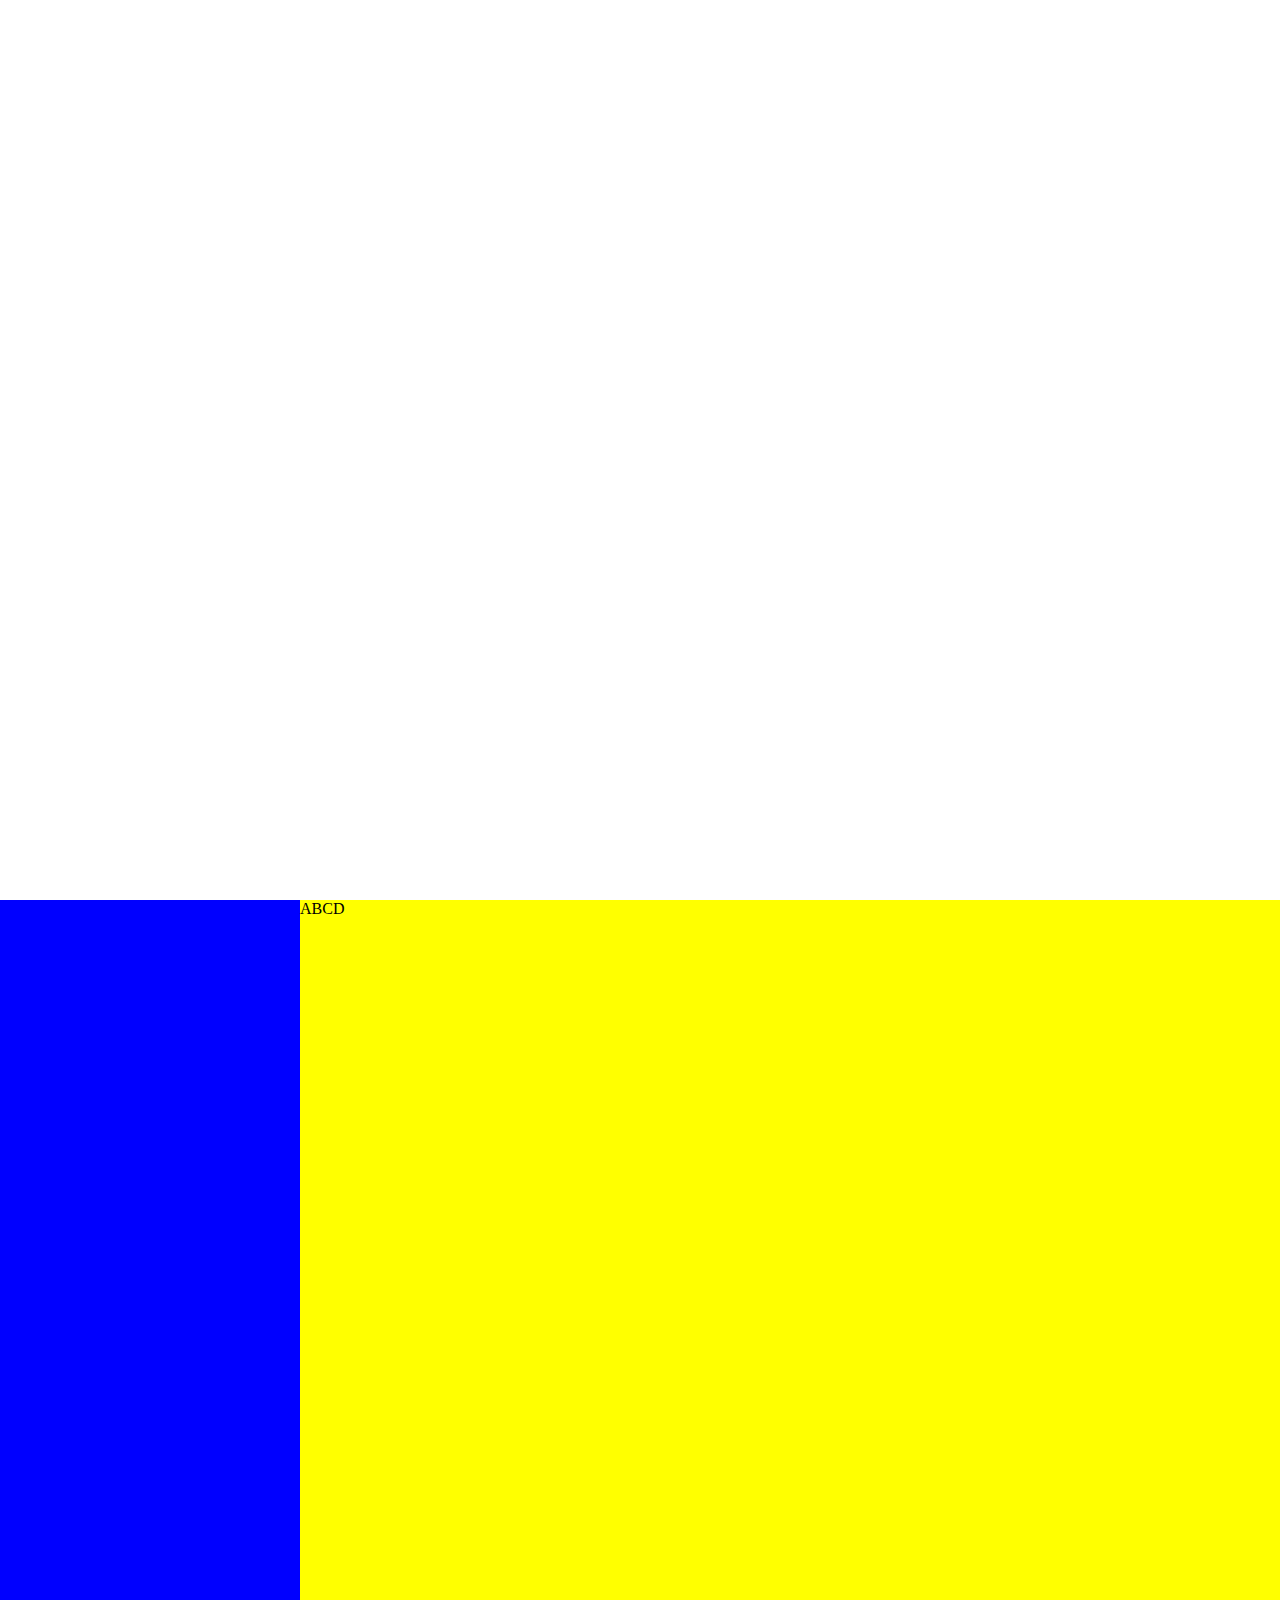
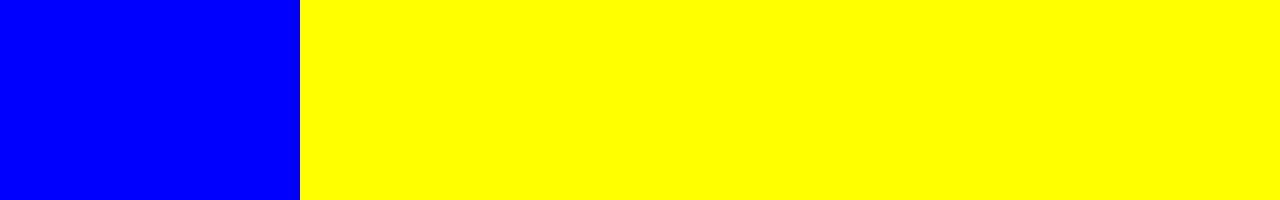
==== PowerPoint/powerpoint.html @ e4f3039e "add ppt" ====
<!DOCTYPE html>
<html lang="en">
     <head>
          <meta http-equiv="Content-type" content="text/html; charset=utf-8">
          <title>Power Point Presentation</title>
          <link rel="stylesheet" href="./powerpoint.css" type="text/css" media="screen" charset="utf-8">
     </head>
     <body>
     		<div id="title_page" class="page before"></div>
     		<div id="content_page" class="page"></div>
     		<div id="main_page" class="page after">
     			<div id="sidebar"></div>
     			<div id="subsidebar"></div>
     			<div id="content_wrapper">
     				ABCD
     			</div>
     		</div>
     		<div id="thank_page" class="page hidden"></div>
          <script src="./powerpoint.js" charset="utf-8"></script>
     </body>
</html>
---- PowerPoint/powerpoint.css ----
html{
	height: 100%;
	width: 100%;
	margin: 0;
}
body{
	height: 100%;
	width: 100%;
	margin: 0;
	overflow: hidden;
}
.page{
	height: 100%;
	width: 100%;
	position: absolute;
	top: 0;
	left: 0;
	-webkit-transition: top 1s ease-in-out;
}
.before{
	display: block;
	top:-100%;
}
.after{
	display: block;
	top:100%;
}
.hidden{
	display: none;
}
#title_page{
	background-color: orange;
}
#content_page{
	background-color: white;
}
#main_page{
	display: flex;
}
#main_page div{
	height: 100%;
	-webkit-transition: width 0.3s ease-out;
}
#sidebar{
	background-color: blue;
	width: 300px;
}
#subsidebar{
	background-color: green;
	width: 0px;
}
#content_wrapper{
	background-color: yellow;
	flex:1;
}
#subsidebar.active{
	width: 300px;
};
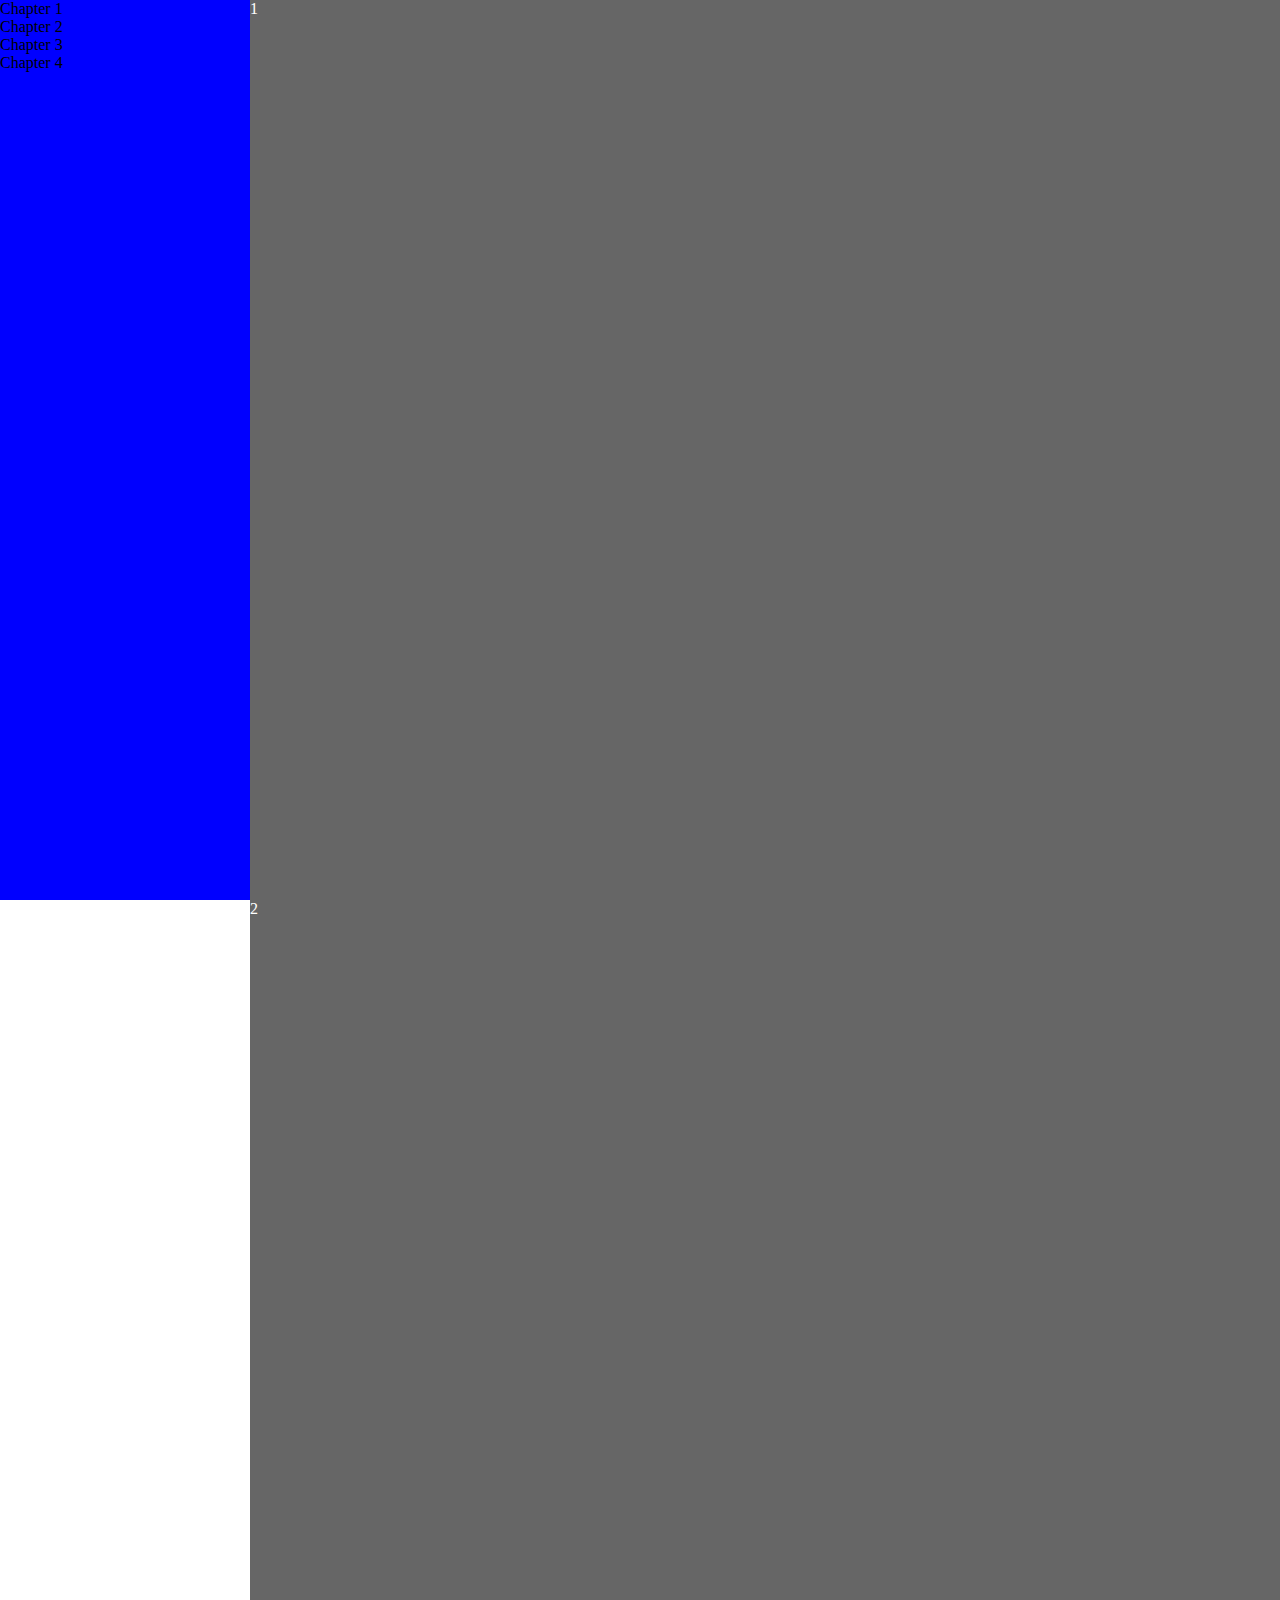
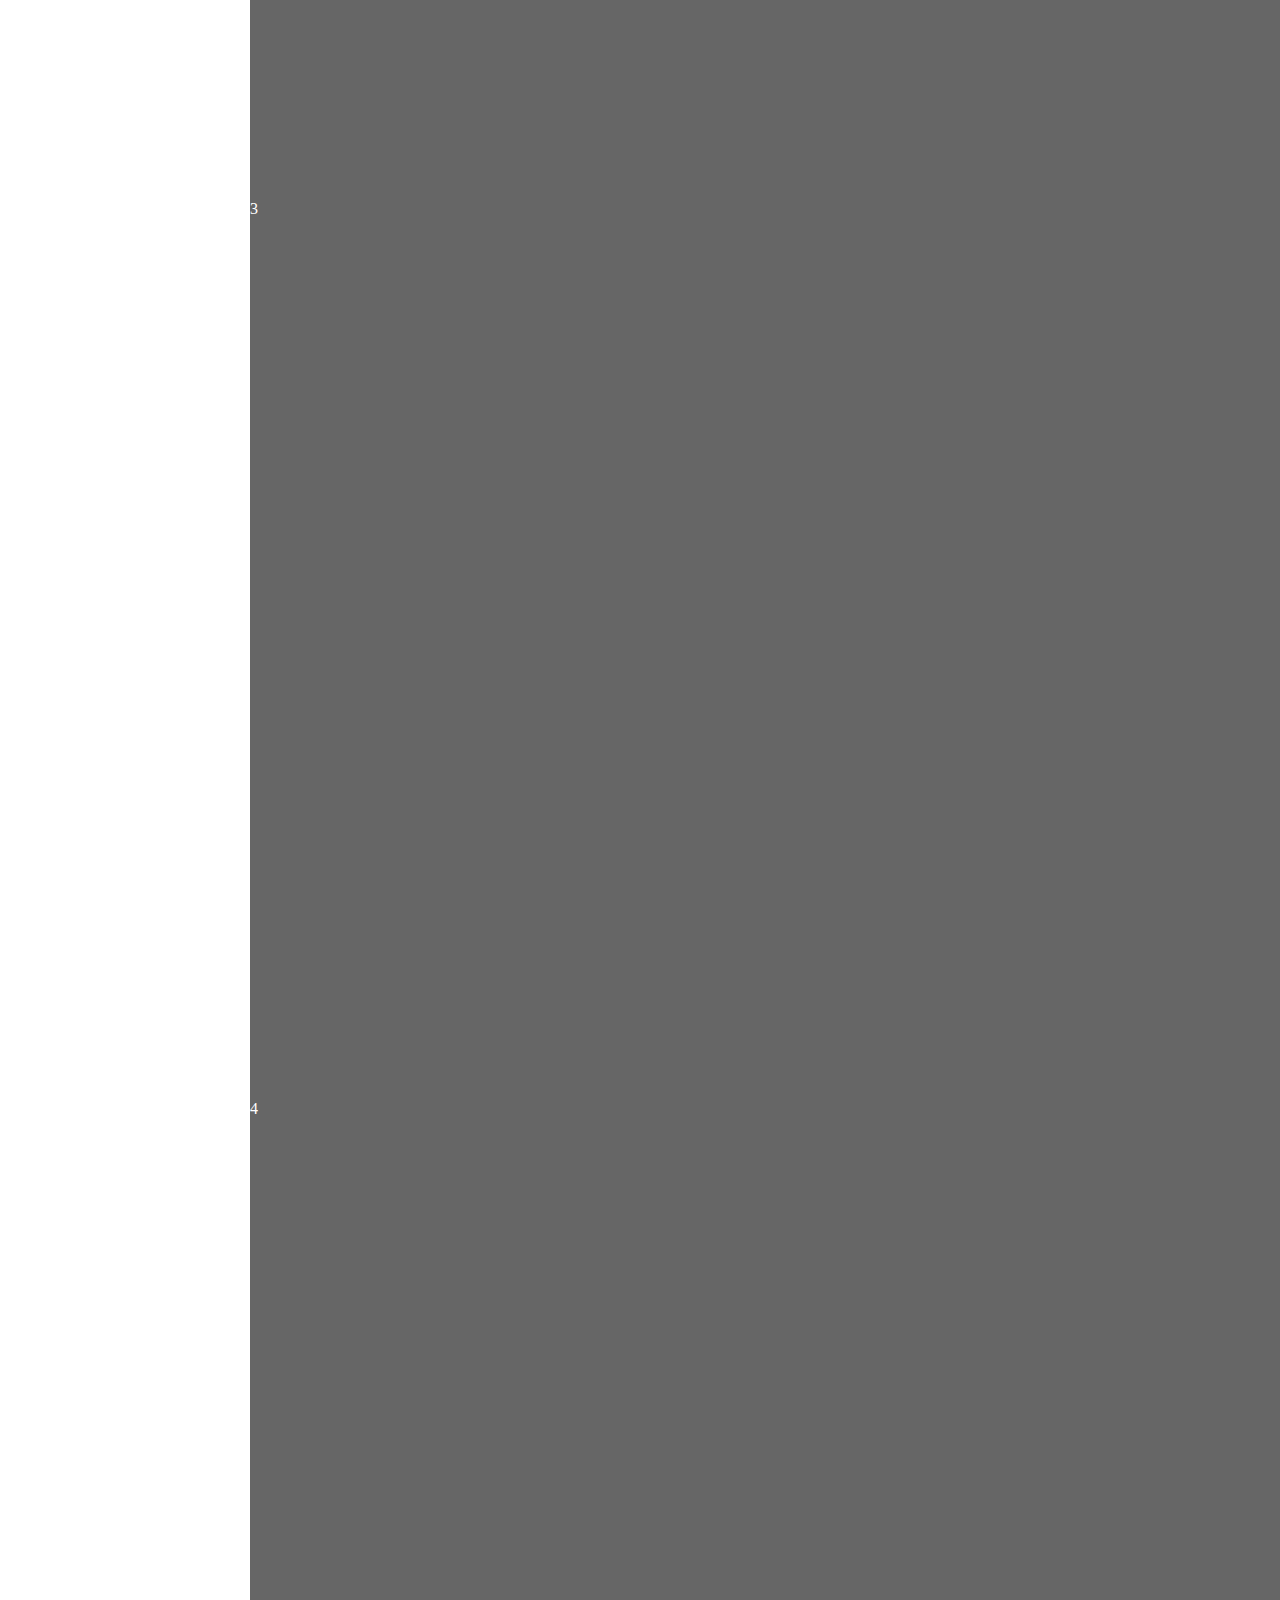
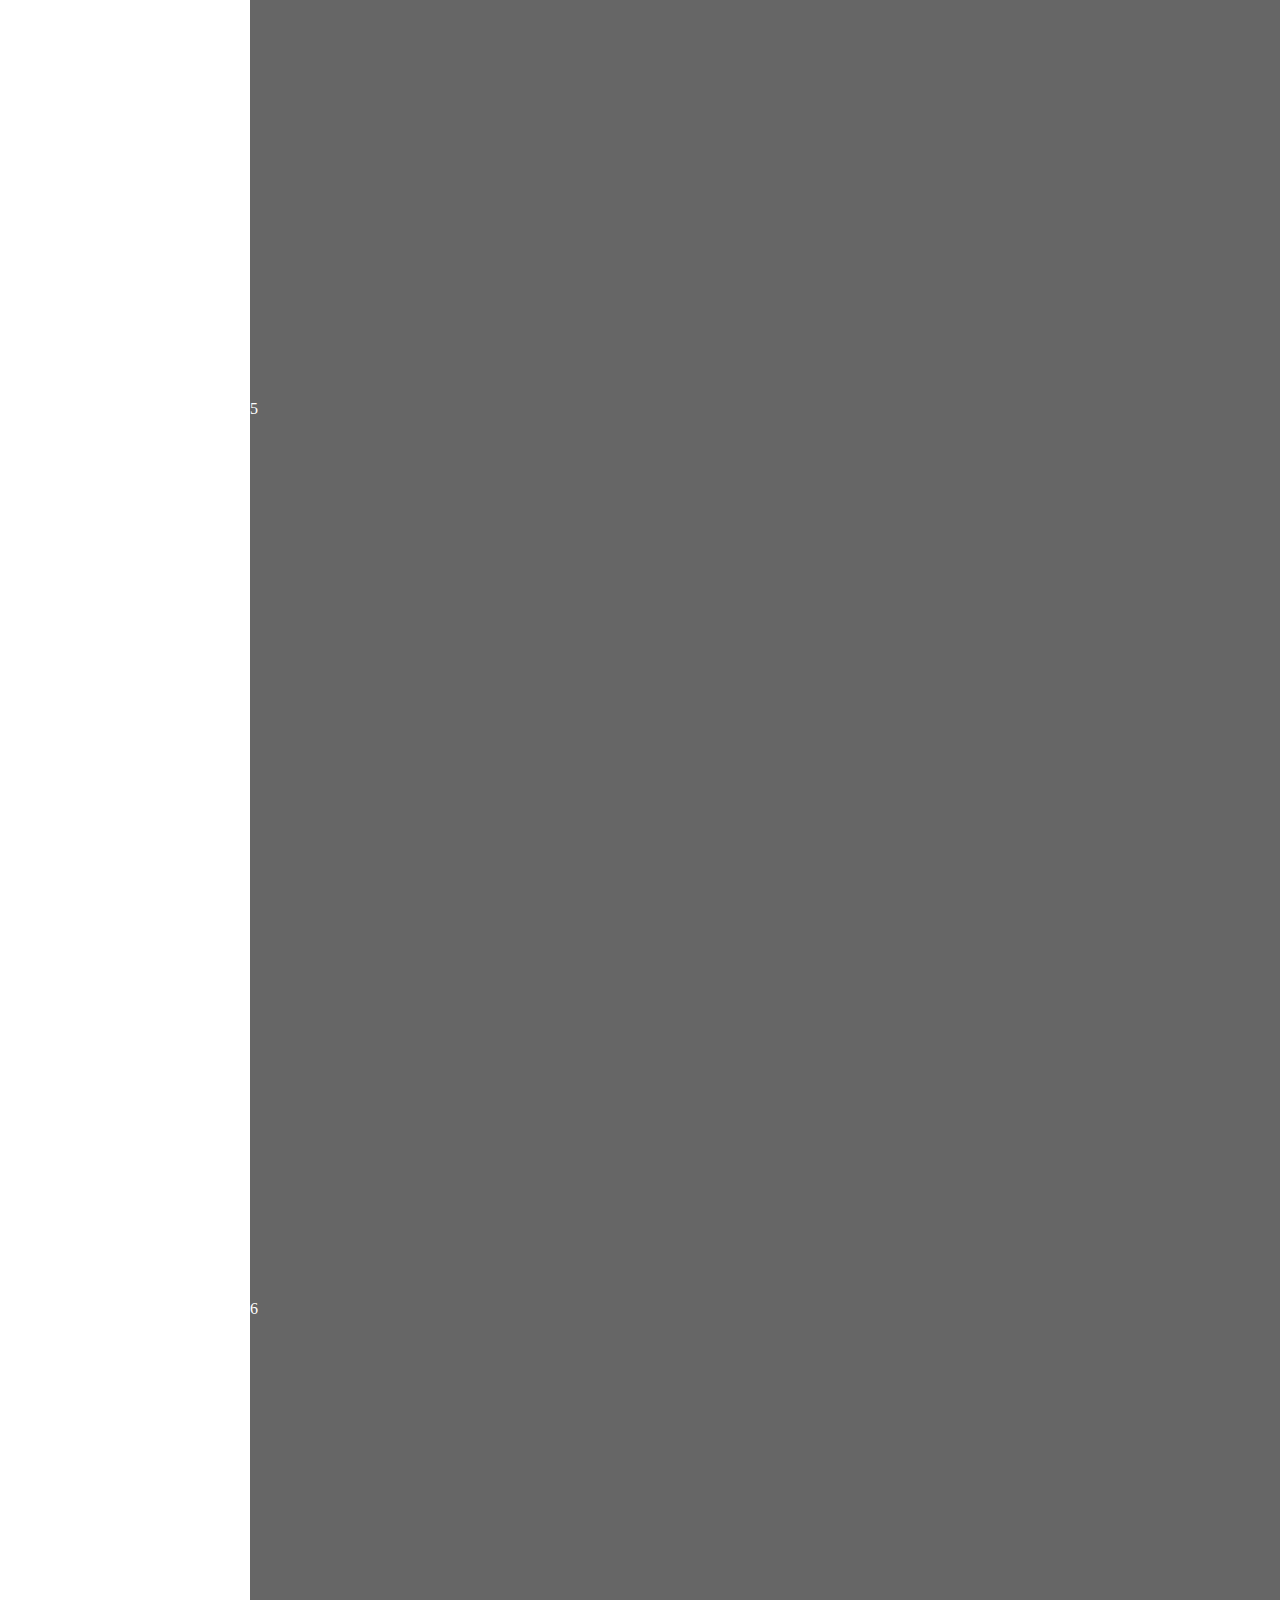
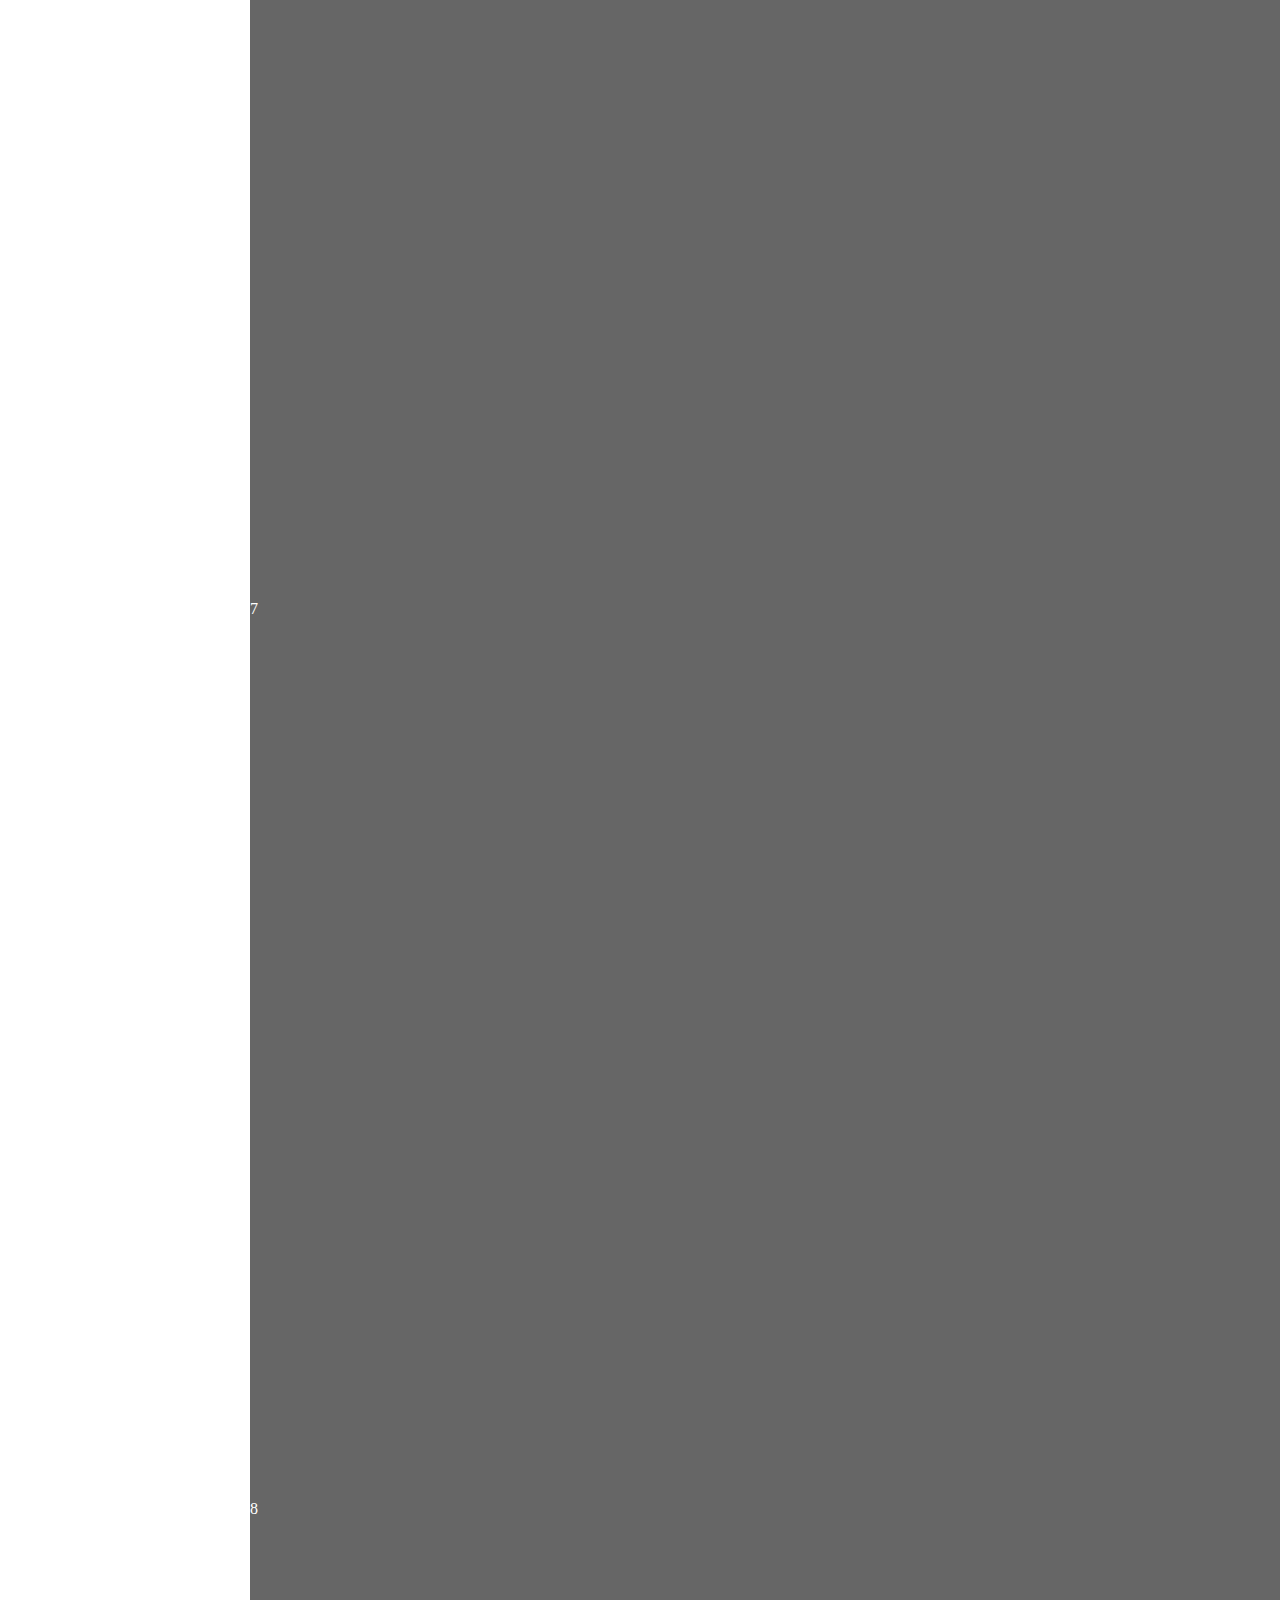
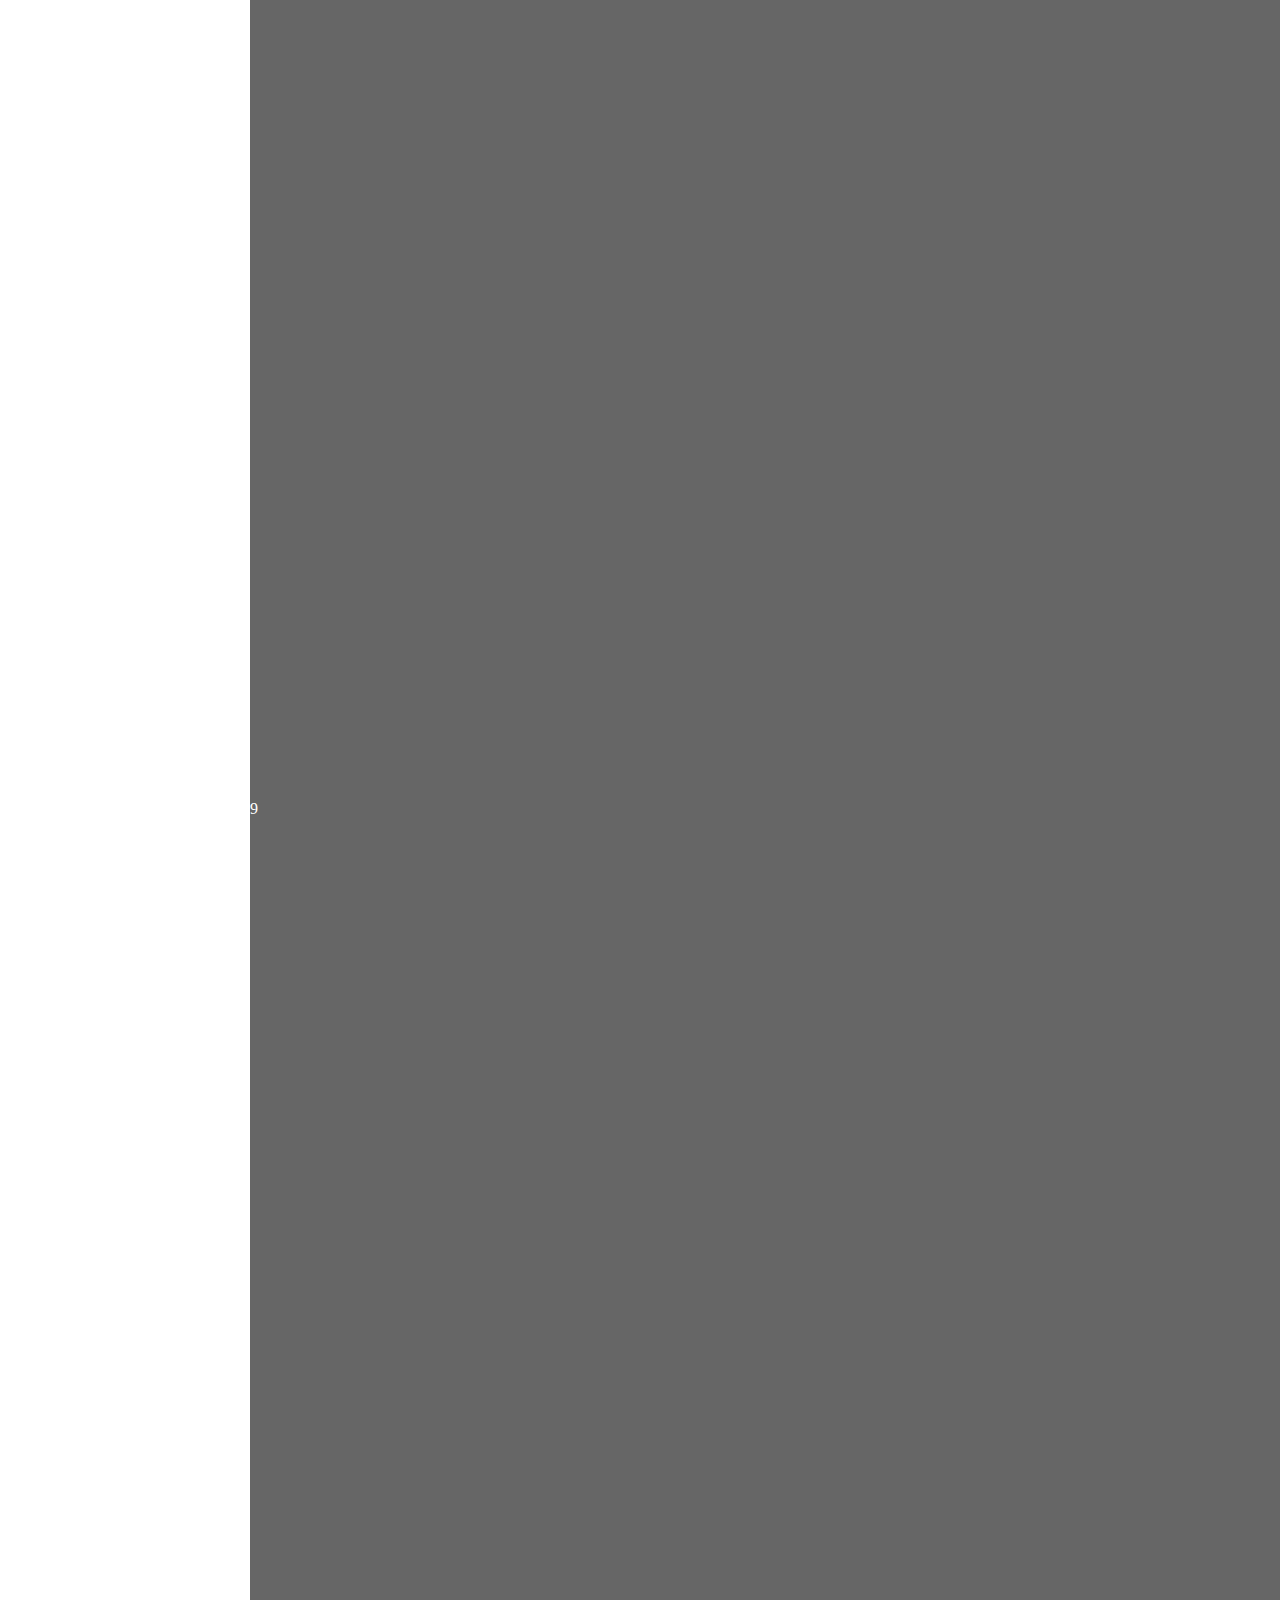
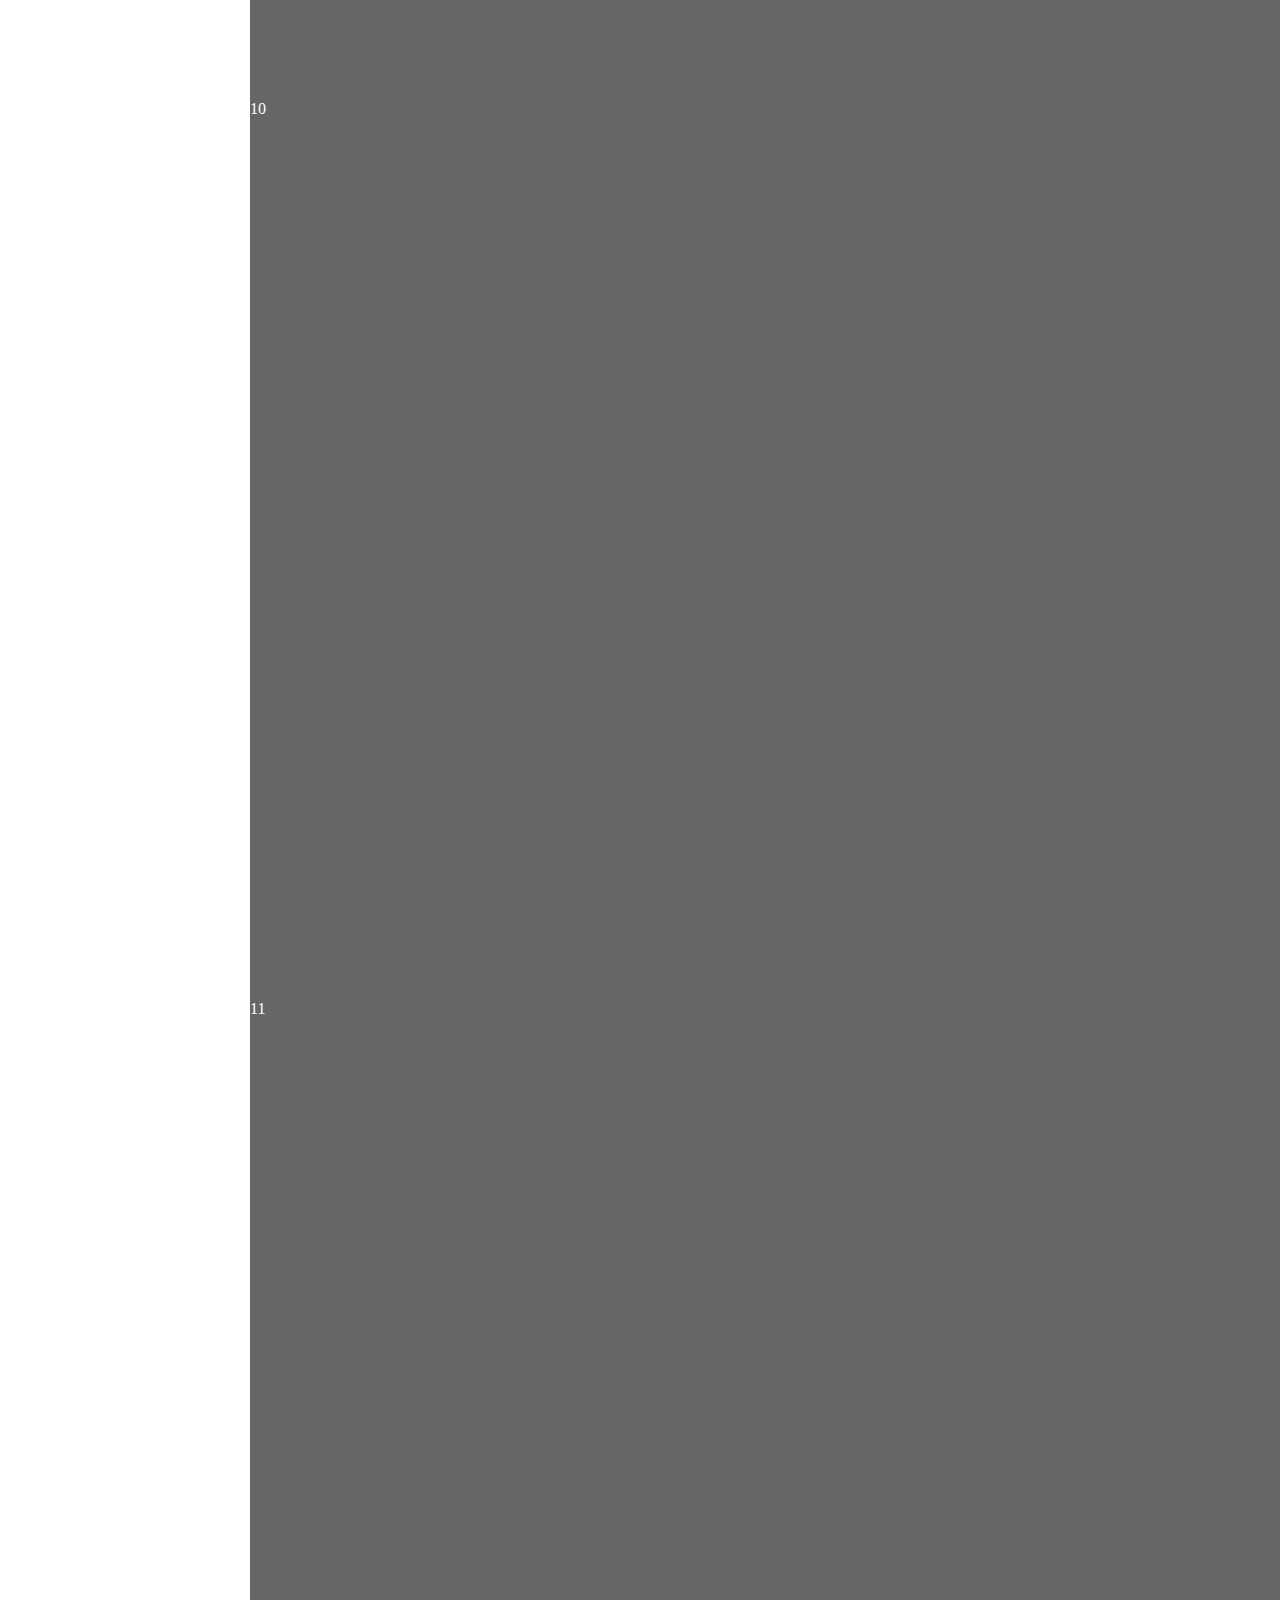
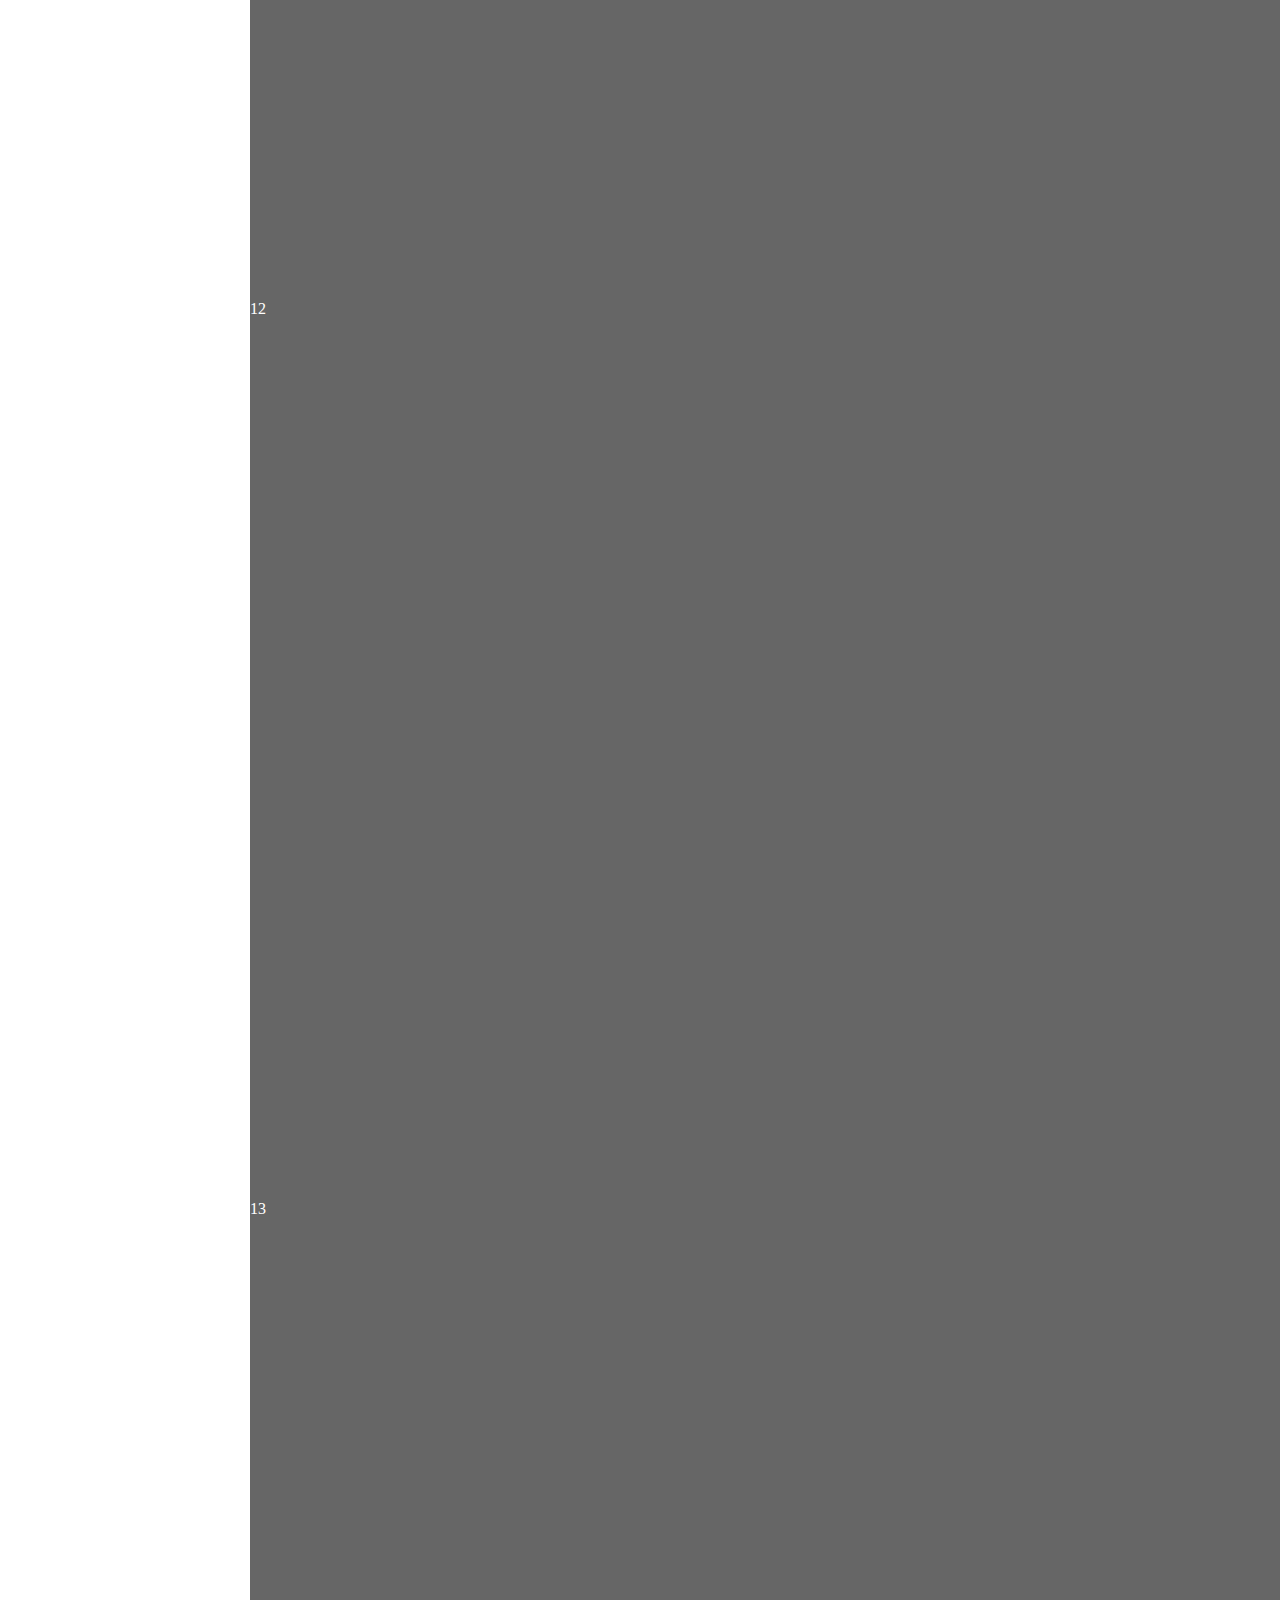
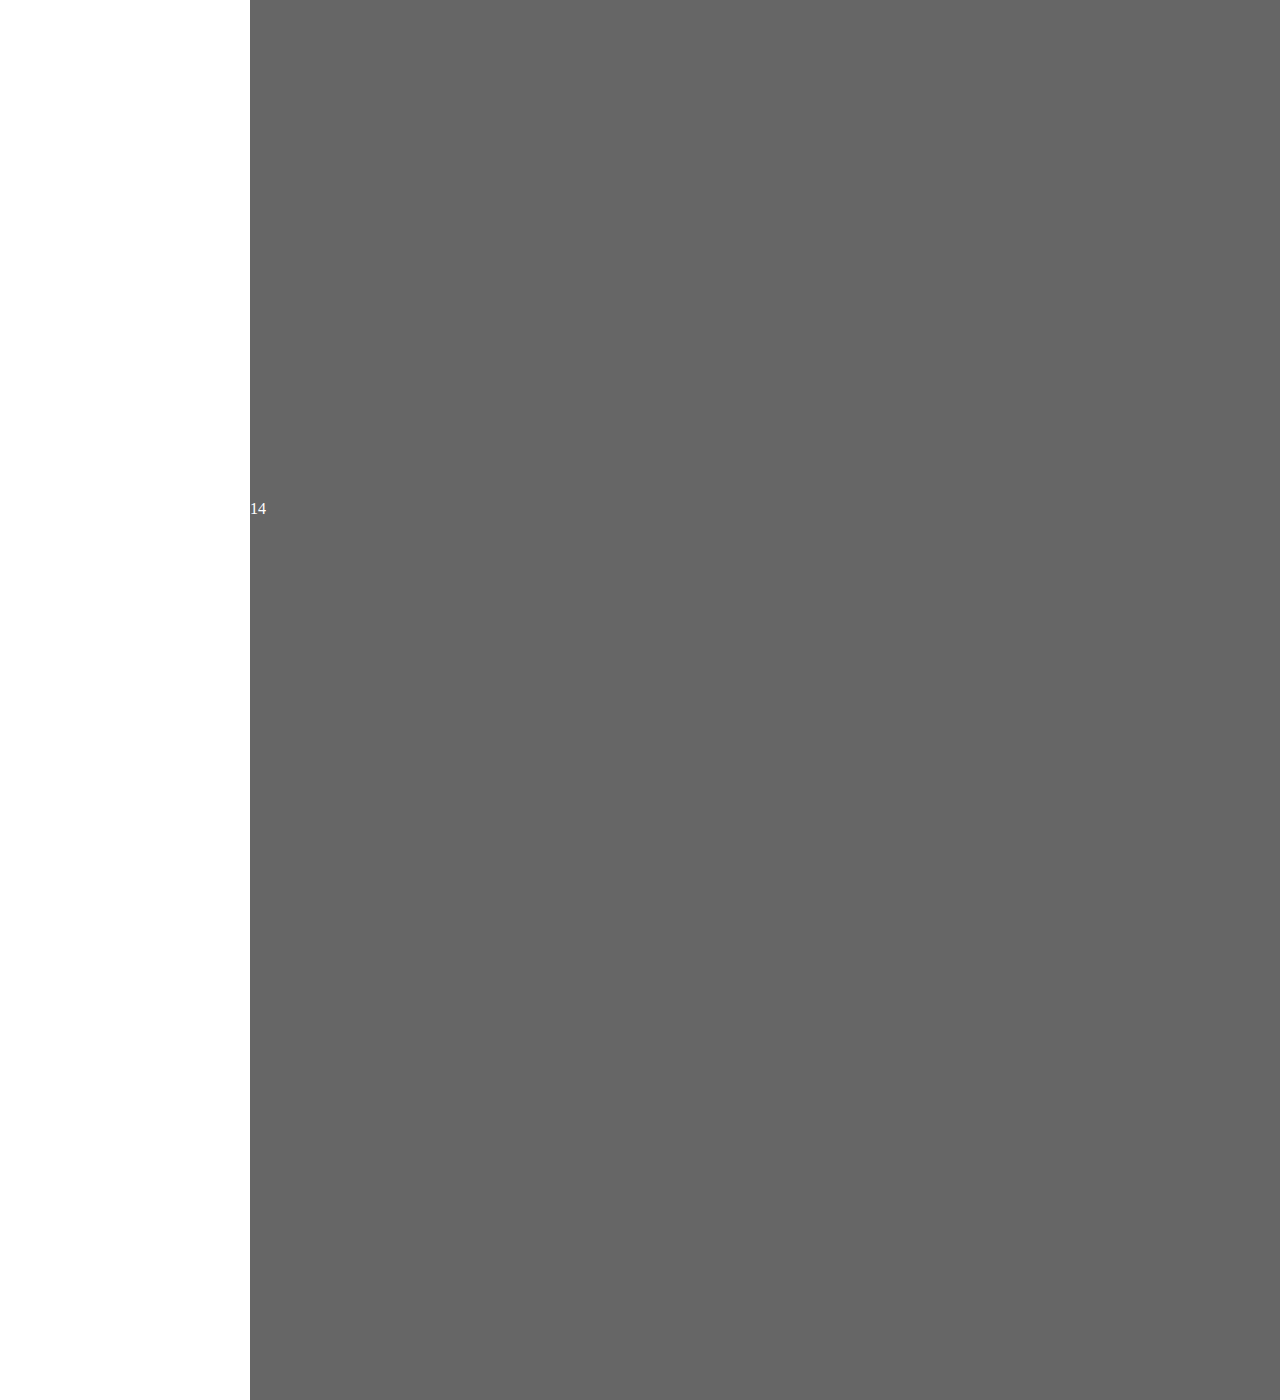
==== commit 9829bdf1: "merge page navigate function" ====
--- a/PowerPoint/powerpoint.html
+++ b/PowerPoint/powerpoint.html
@@ -6,16 +6,34 @@
           <link rel="stylesheet" href="./powerpoint.css" type="text/css" media="screen" charset="utf-8">
      </head>
      <body>
-     		<div id="title_page" class="page before"></div>
-     		<div id="content_page" class="page"></div>
-     		<div id="main_page" class="page after">
-     			<div id="sidebar"></div>
-     			<div id="subsidebar"></div>
-     			<div id="content_wrapper">
-     				ABCD
-     			</div>
-     		</div>
-     		<div id="thank_page" class="page hidden"></div>
+<!--           <div id="title_page" class="page before"></div>
+          <div id="index_page" class="page"></div> -->
+		<div id="main_page" class="page">
+			<div id="sidebar">
+                    <div class="chapter" data-chapter="1">Chapter 1</div>
+                    <div class="chapter" data-chapter="2">Chapter 2</div>
+                    <div class="chapter" data-chapter="3">Chapter 3</div>
+                    <div class="chapter" data-chapter="4">Chapter 4</div>
+               </div>
+			<div id="subsidebar"></div>
+			<div id="content_wrapper">
+	               <div class="content_page" data-index="1.1">1</div>
+                    <div class="content_page" data-index="1.1">2</div>
+                    <div class="content_page" data-index="1.1">3</div>
+                    <div class="content_page" data-index="1.1">4</div>
+                    <div class="content_page" data-index="1.1">5</div>
+                    <div class="content_page" data-index="1.1">6</div>
+                    <div class="content_page" data-index="1.1">7</div>
+                    <div class="content_page" data-index="1.1">8</div>
+                    <div class="content_page" data-index="1.1">9</div>
+                    <div class="content_page" data-index="1.1">10</div>
+                    <div class="content_page" data-index="1.1">11</div>
+                    <div class="content_page" data-index="1.1">12</div>
+                    <div class="content_page" data-index="1.1">13</div>
+                    <div class="content_page" data-index="1.1">14</div>
+			</div>
+		</div>
+                    <!-- <div id="thank_page" class="page hidden"></div> -->
           <script src="./powerpoint.js" charset="utf-8"></script>
      </body>
 </html>
--- a/PowerPoint/powerpoint.css
+++ b/PowerPoint/powerpoint.css
@@ -17,14 +17,6 @@
 	left: 0;
 	-webkit-transition: top 1s ease-in-out;
 }
-.before{
-	display: block;
-	top:-100%;
-}
-.after{
-	display: block;
-	top:100%;
-}
 .hidden{
 	display: none;
 }
@@ -37,22 +29,41 @@
 #main_page{
 	display: flex;
 }
-#main_page div{
+#sidebar,#subsidebar{
 	height: 100%;
-	-webkit-transition: width 0.3s ease-out;
+	-webkit-transition: all 0.3s ease-out;
 }
 #sidebar{
 	background-color: blue;
-	width: 300px;
+	width: 250px;
+	z-index: 1000;
 }
 #subsidebar{
 	background-color: green;
-	width: 0px;
+	width: 0;
+	z-index: 100;
+}
+#subsidebar .index{
+	display: none;
 }
 #content_wrapper{
+	margin: 0;
+	padding: 0;
+	overflow: hidden;
+	position: relative;
+	top:0;
+	-webkit-transition:all 0.4s ease-out;
 	background-color: yellow;
+	z-index: 10;
 	flex:1;
 }
 #subsidebar.active{
-	width: 300px;
-};+	width: 250px;
+}
+#subsidebar.active .index{
+	display: block;
+}
+.content_page{
+	background-color: #666666;
+	color: #fff;
+}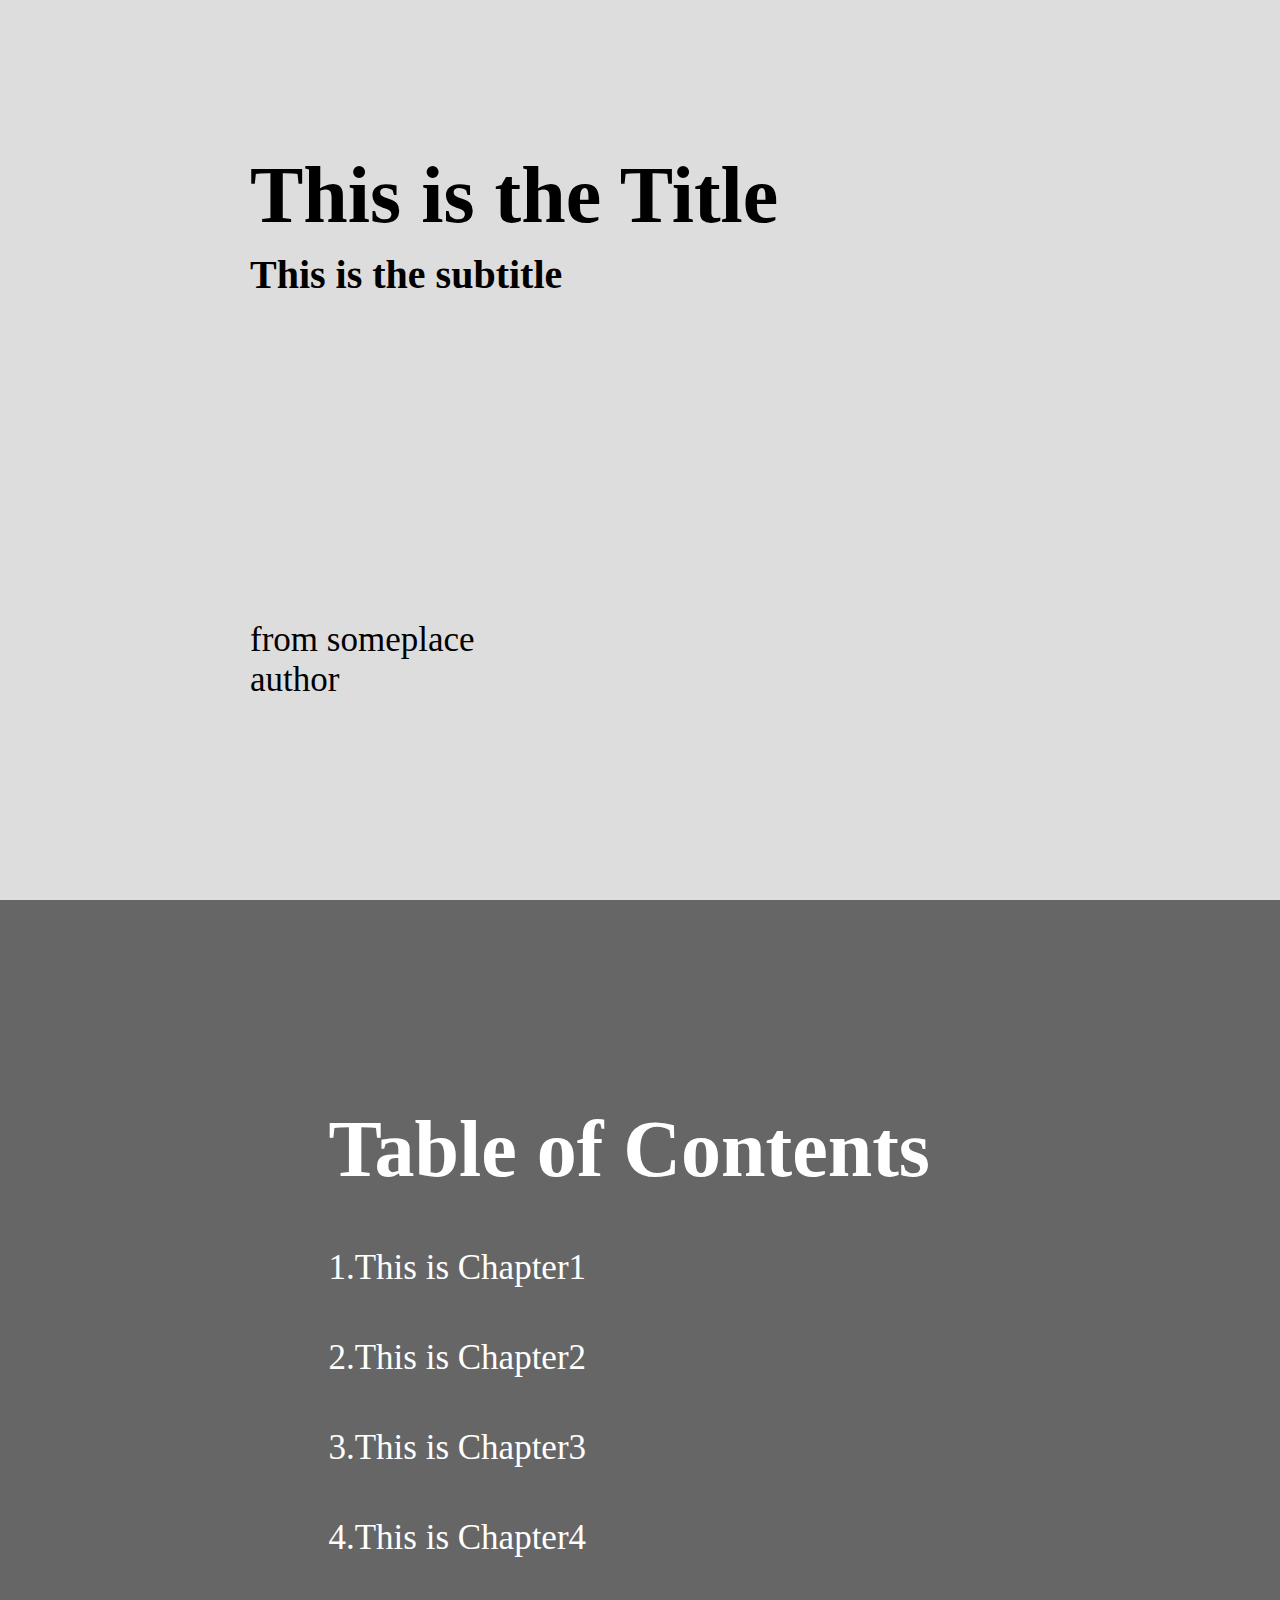
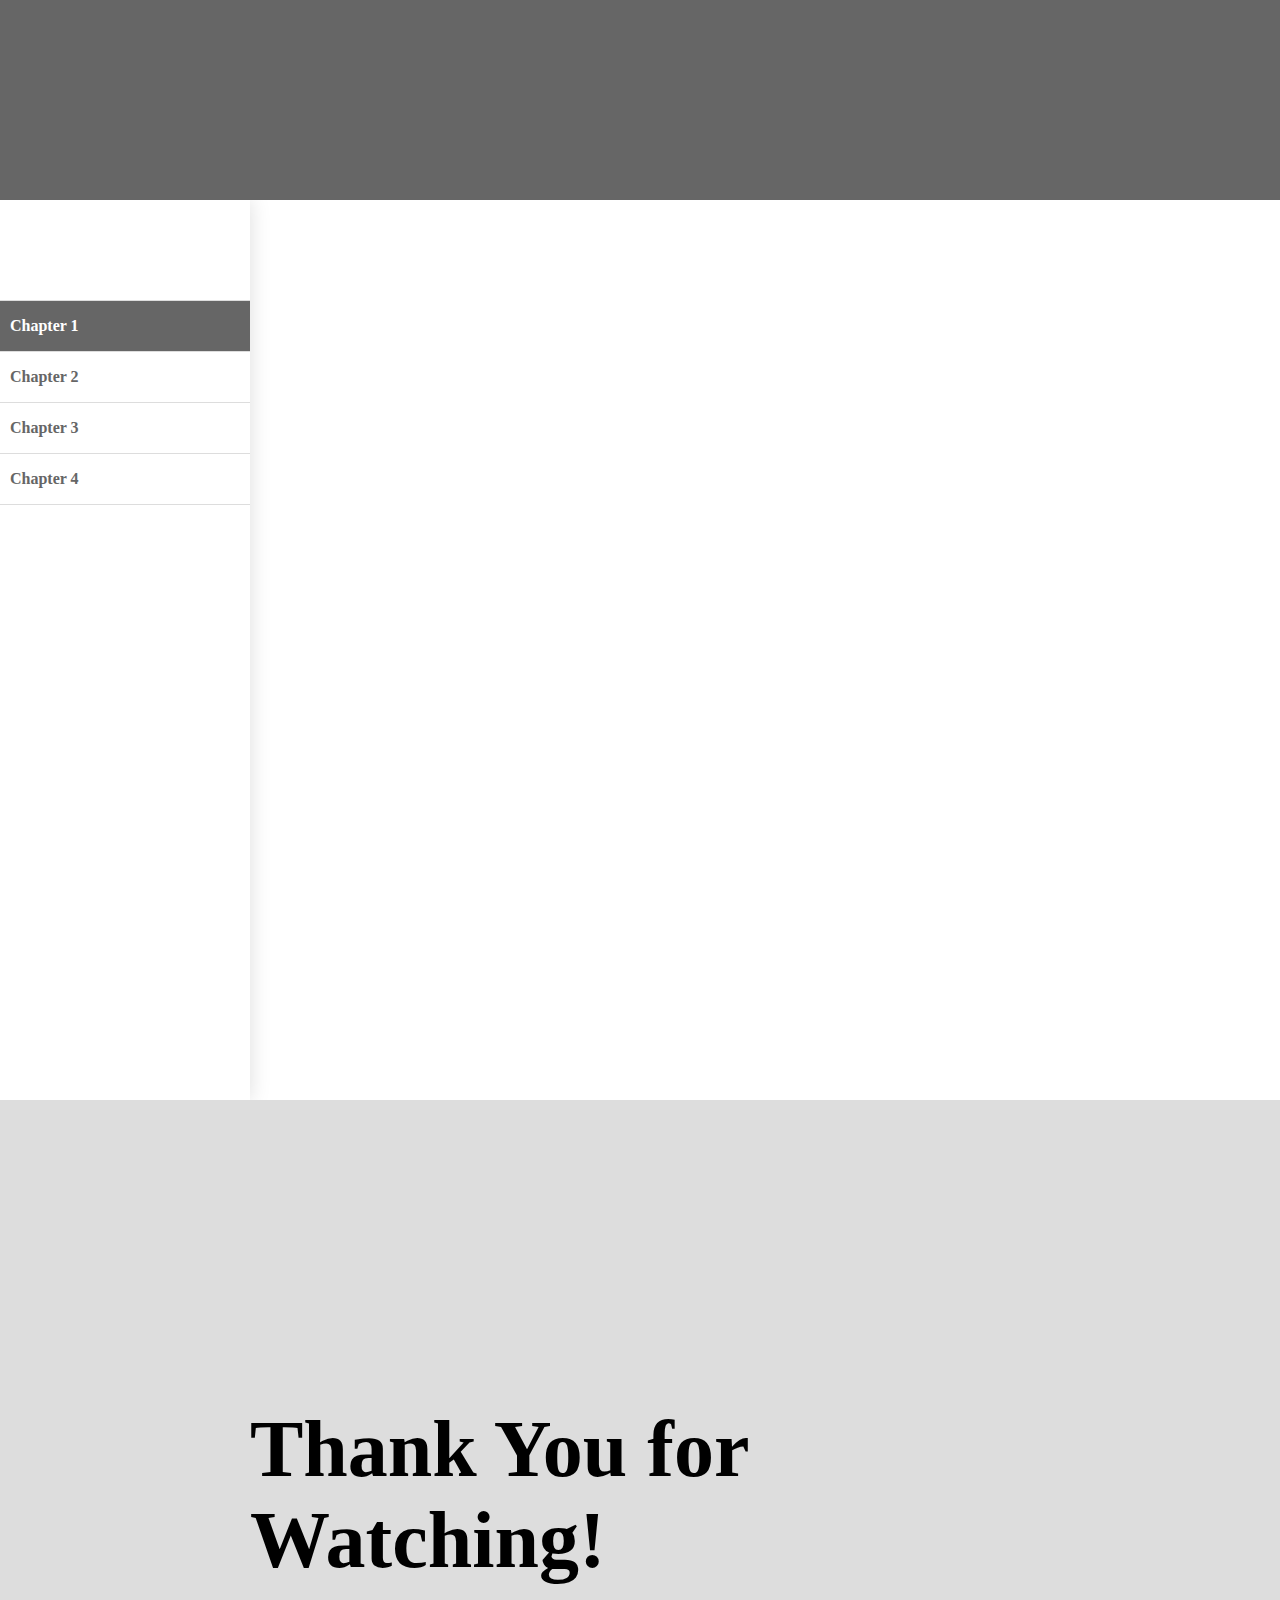
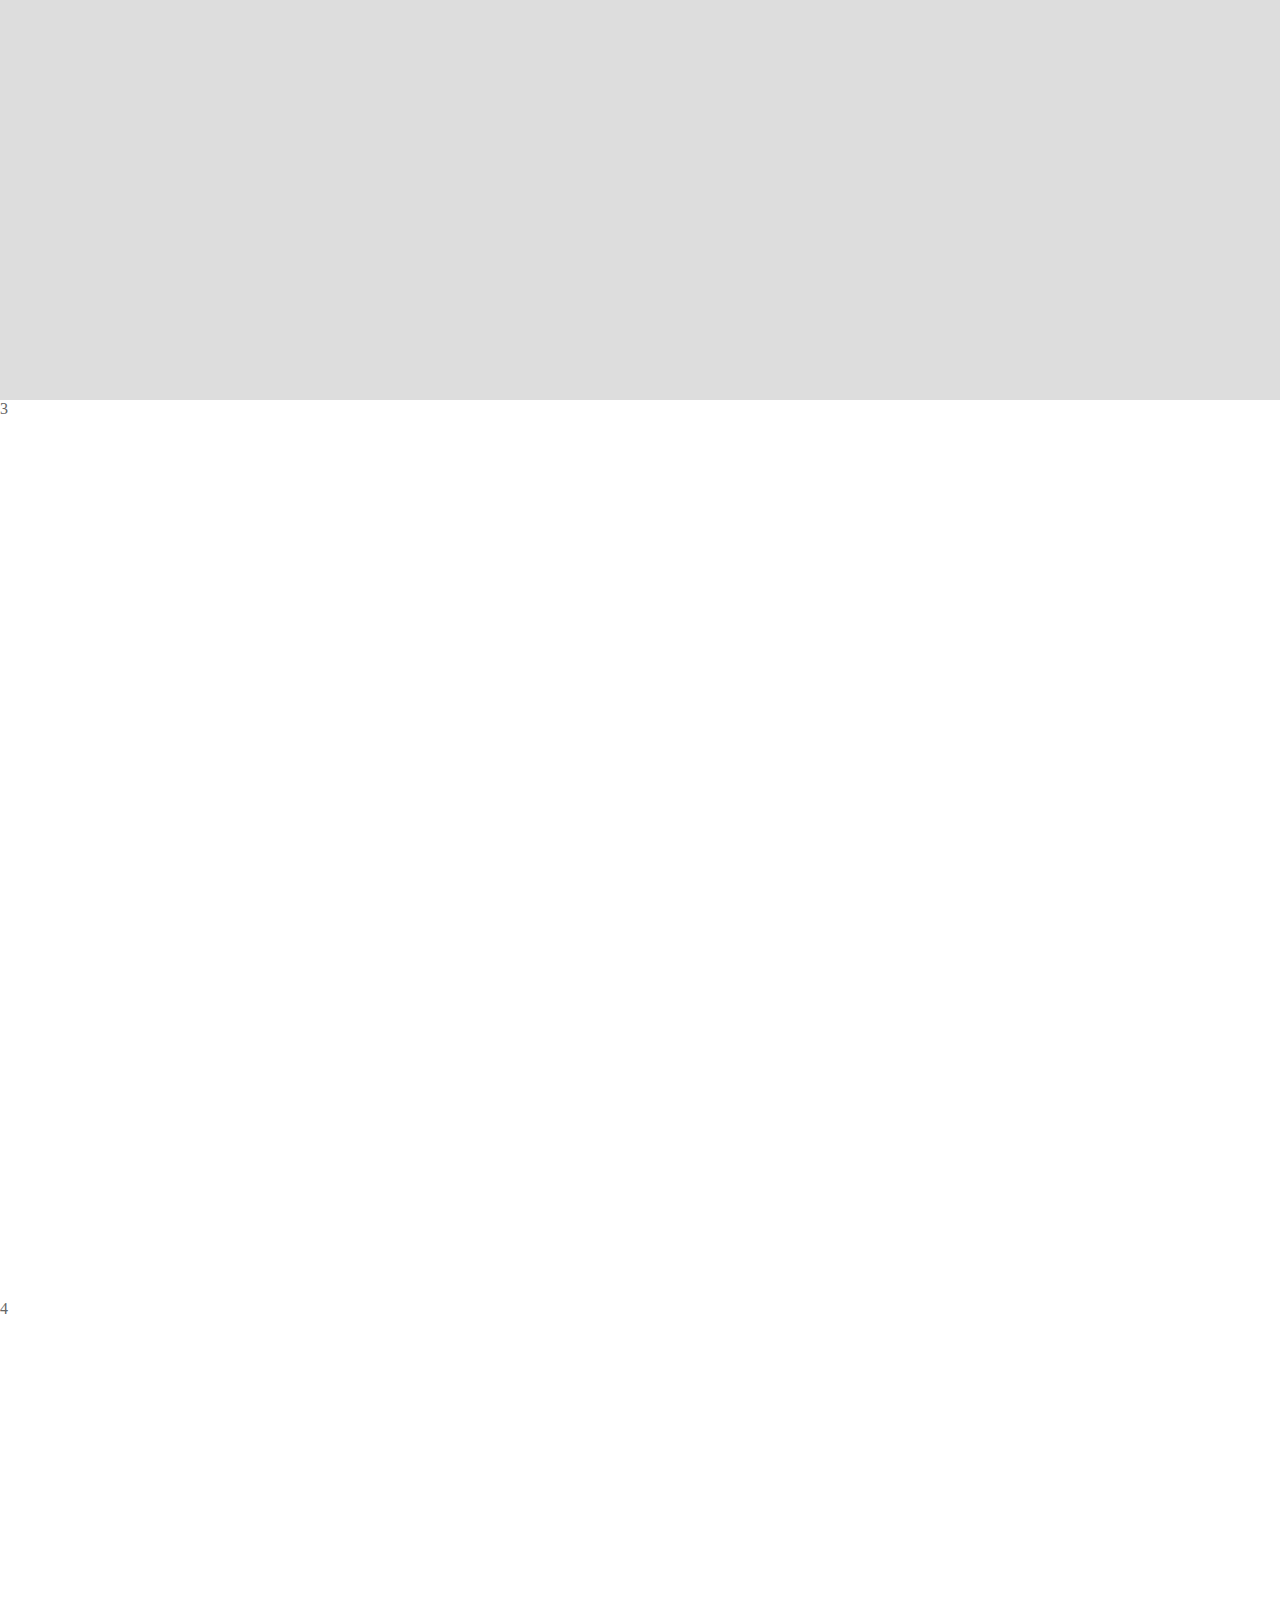
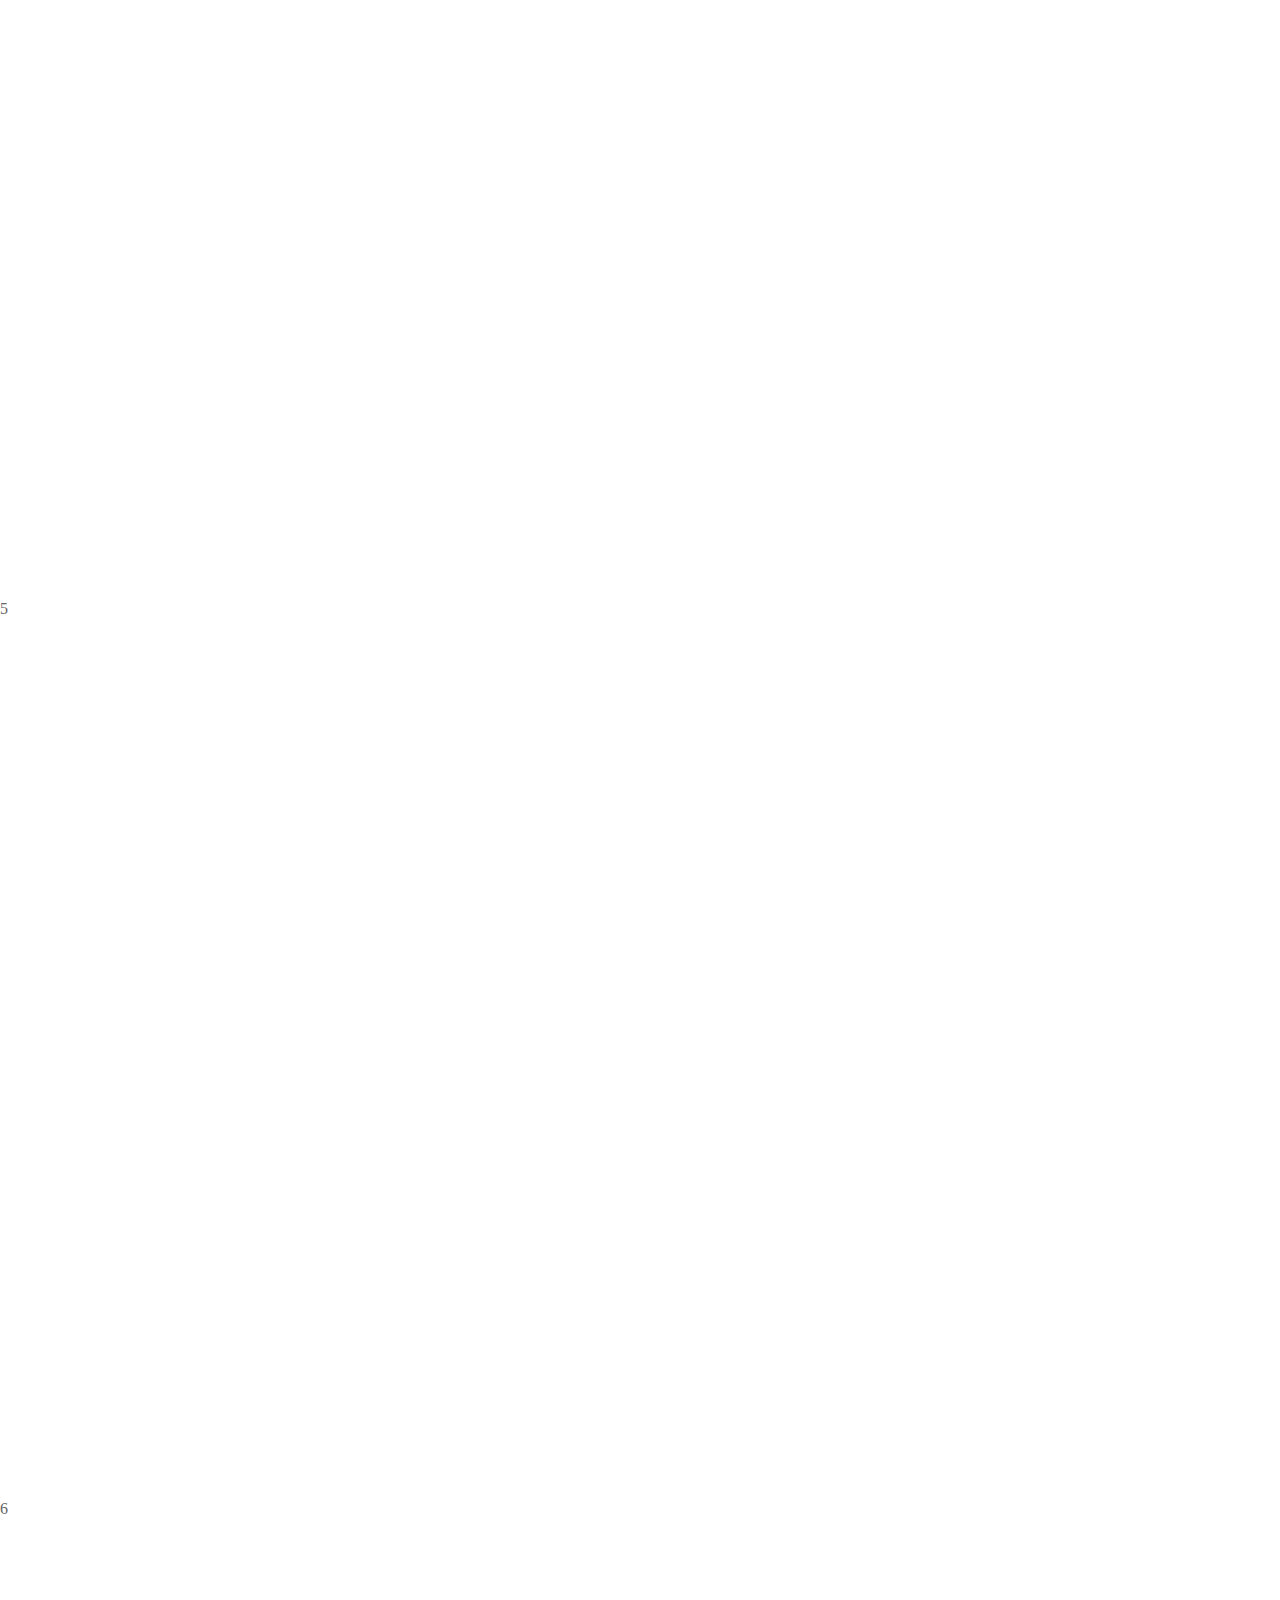
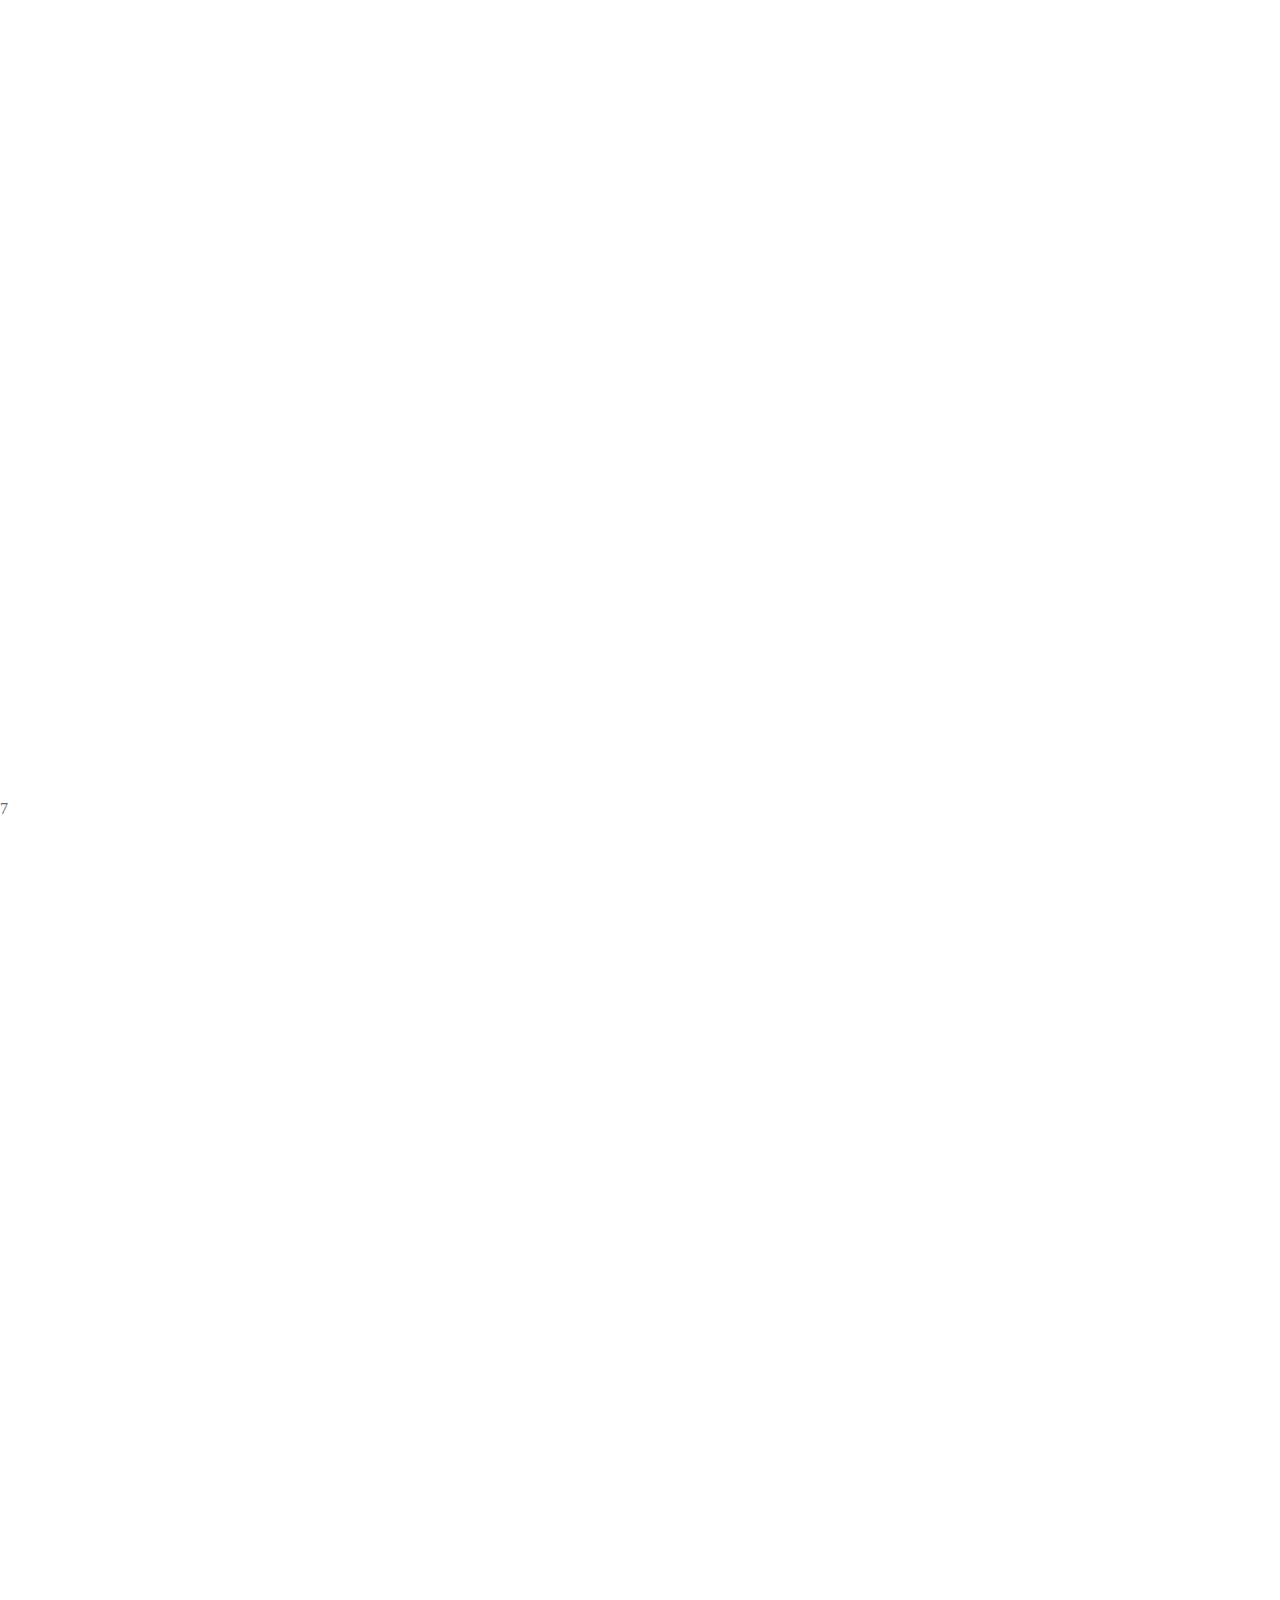
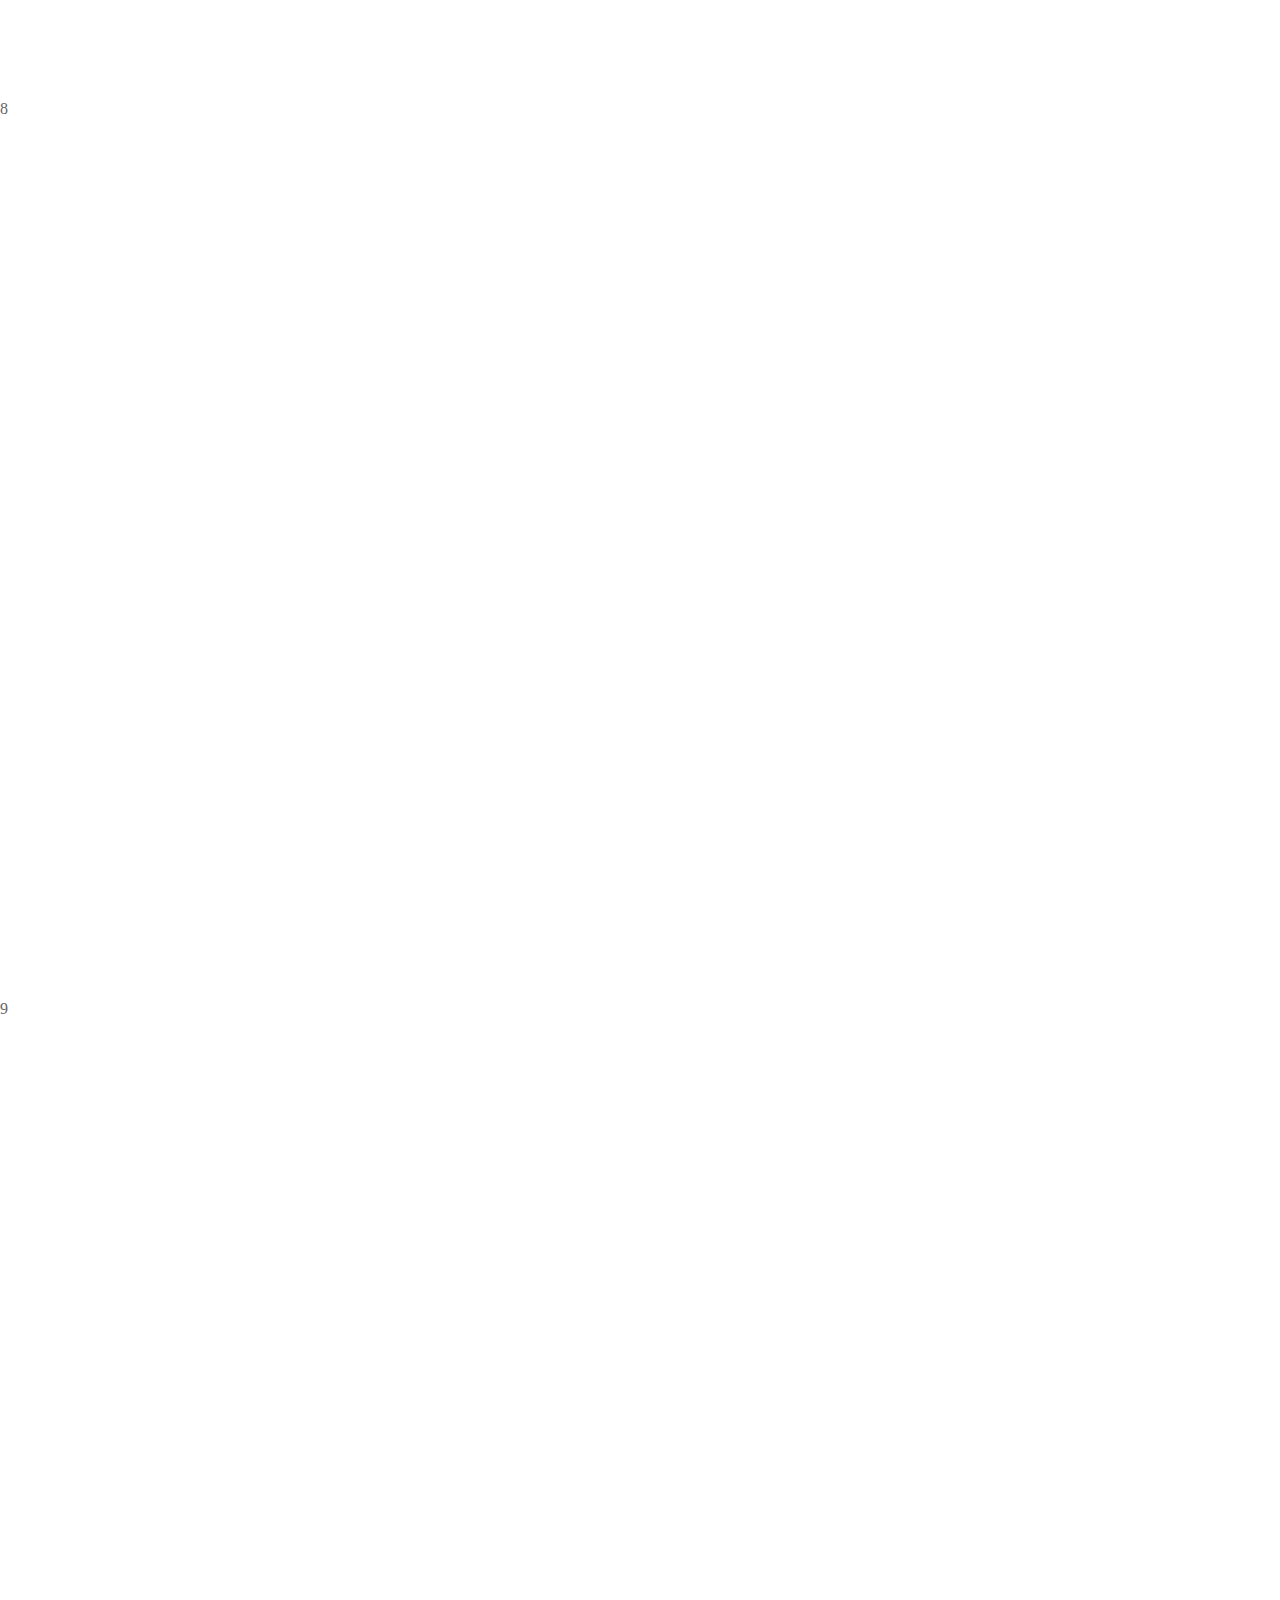
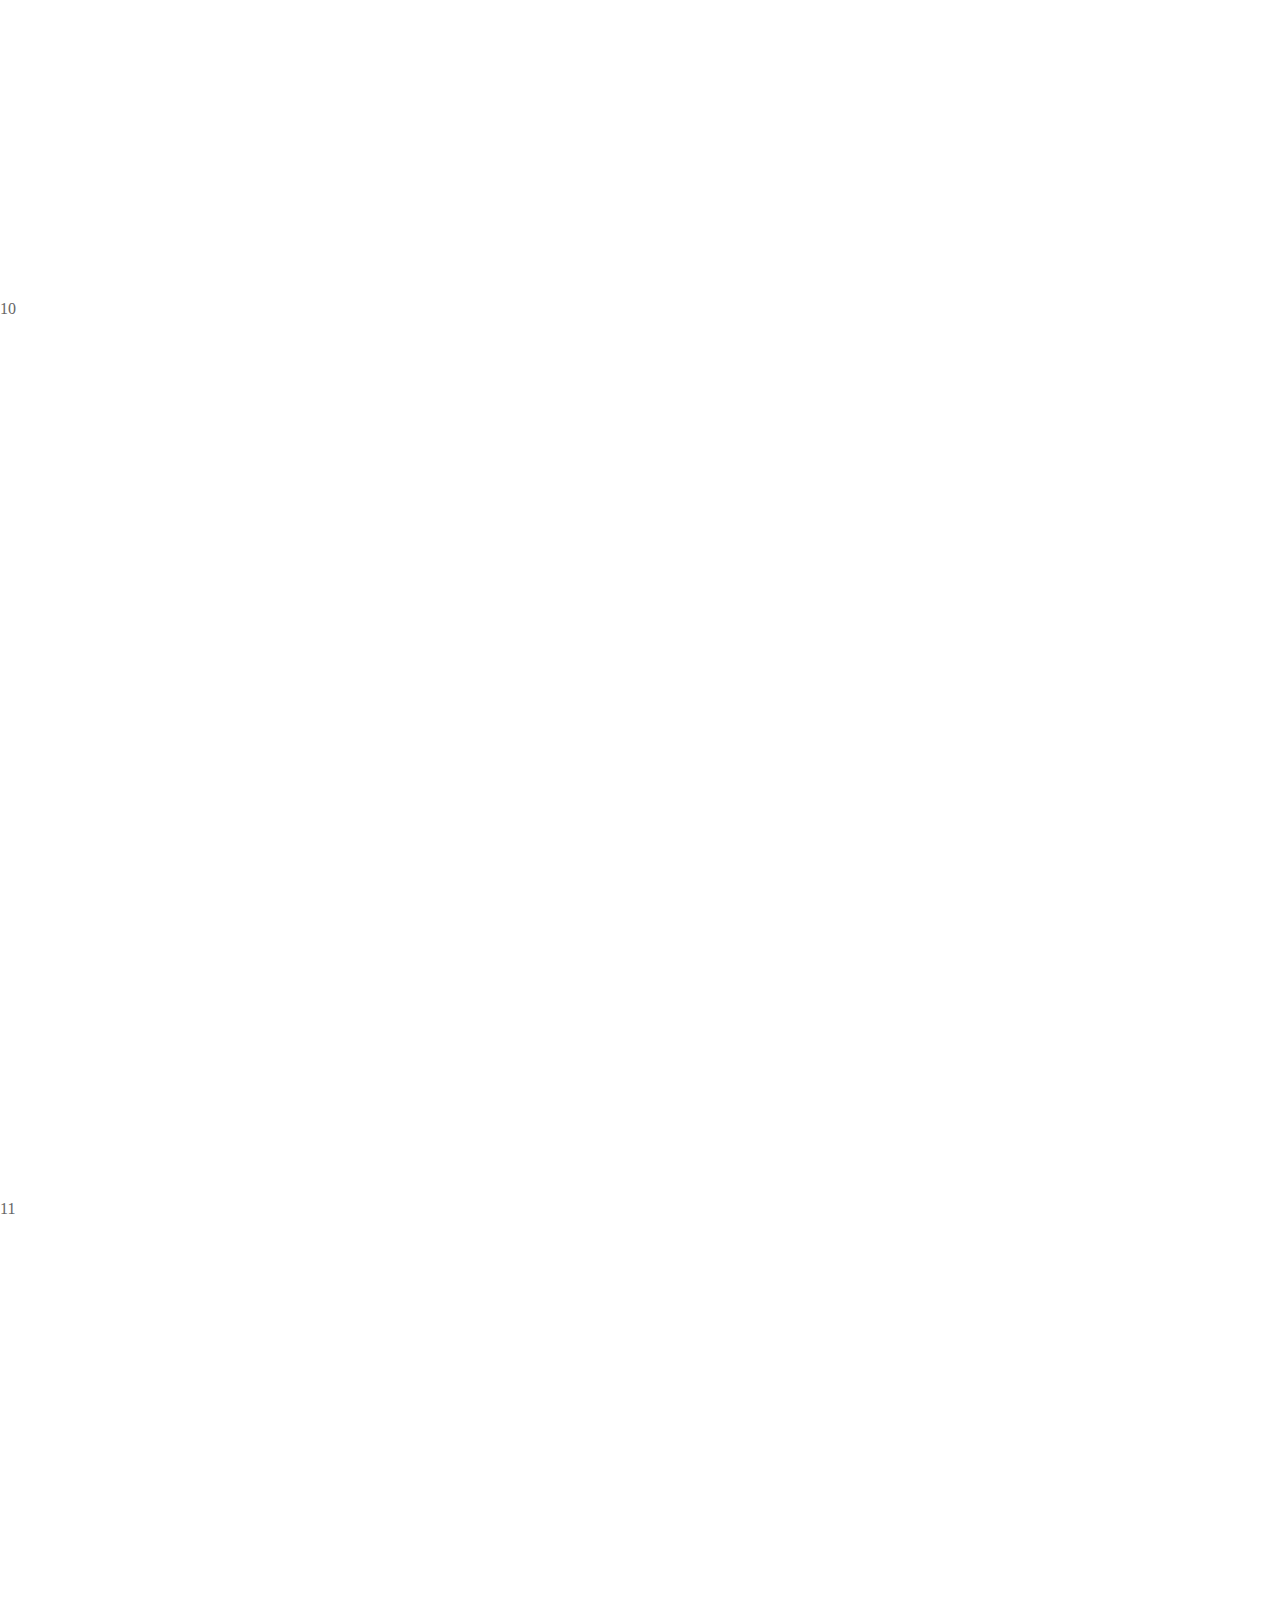
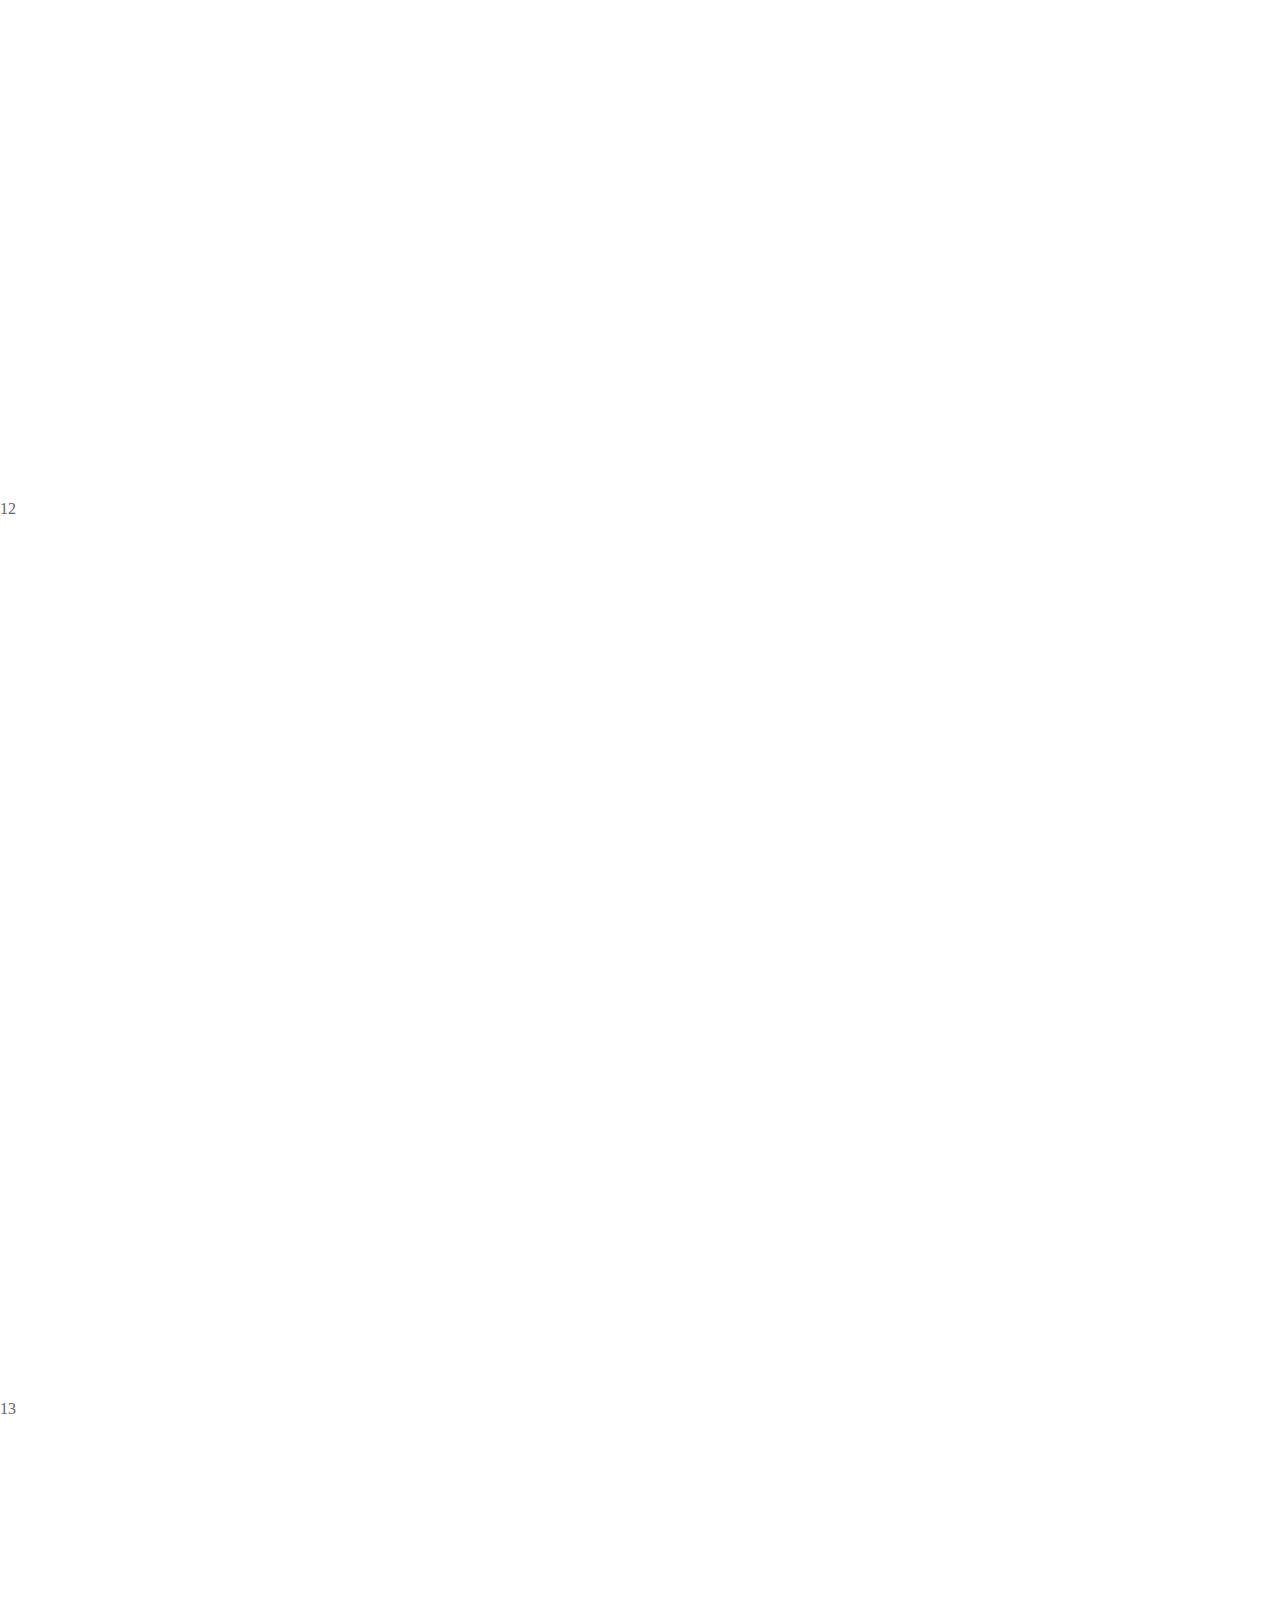
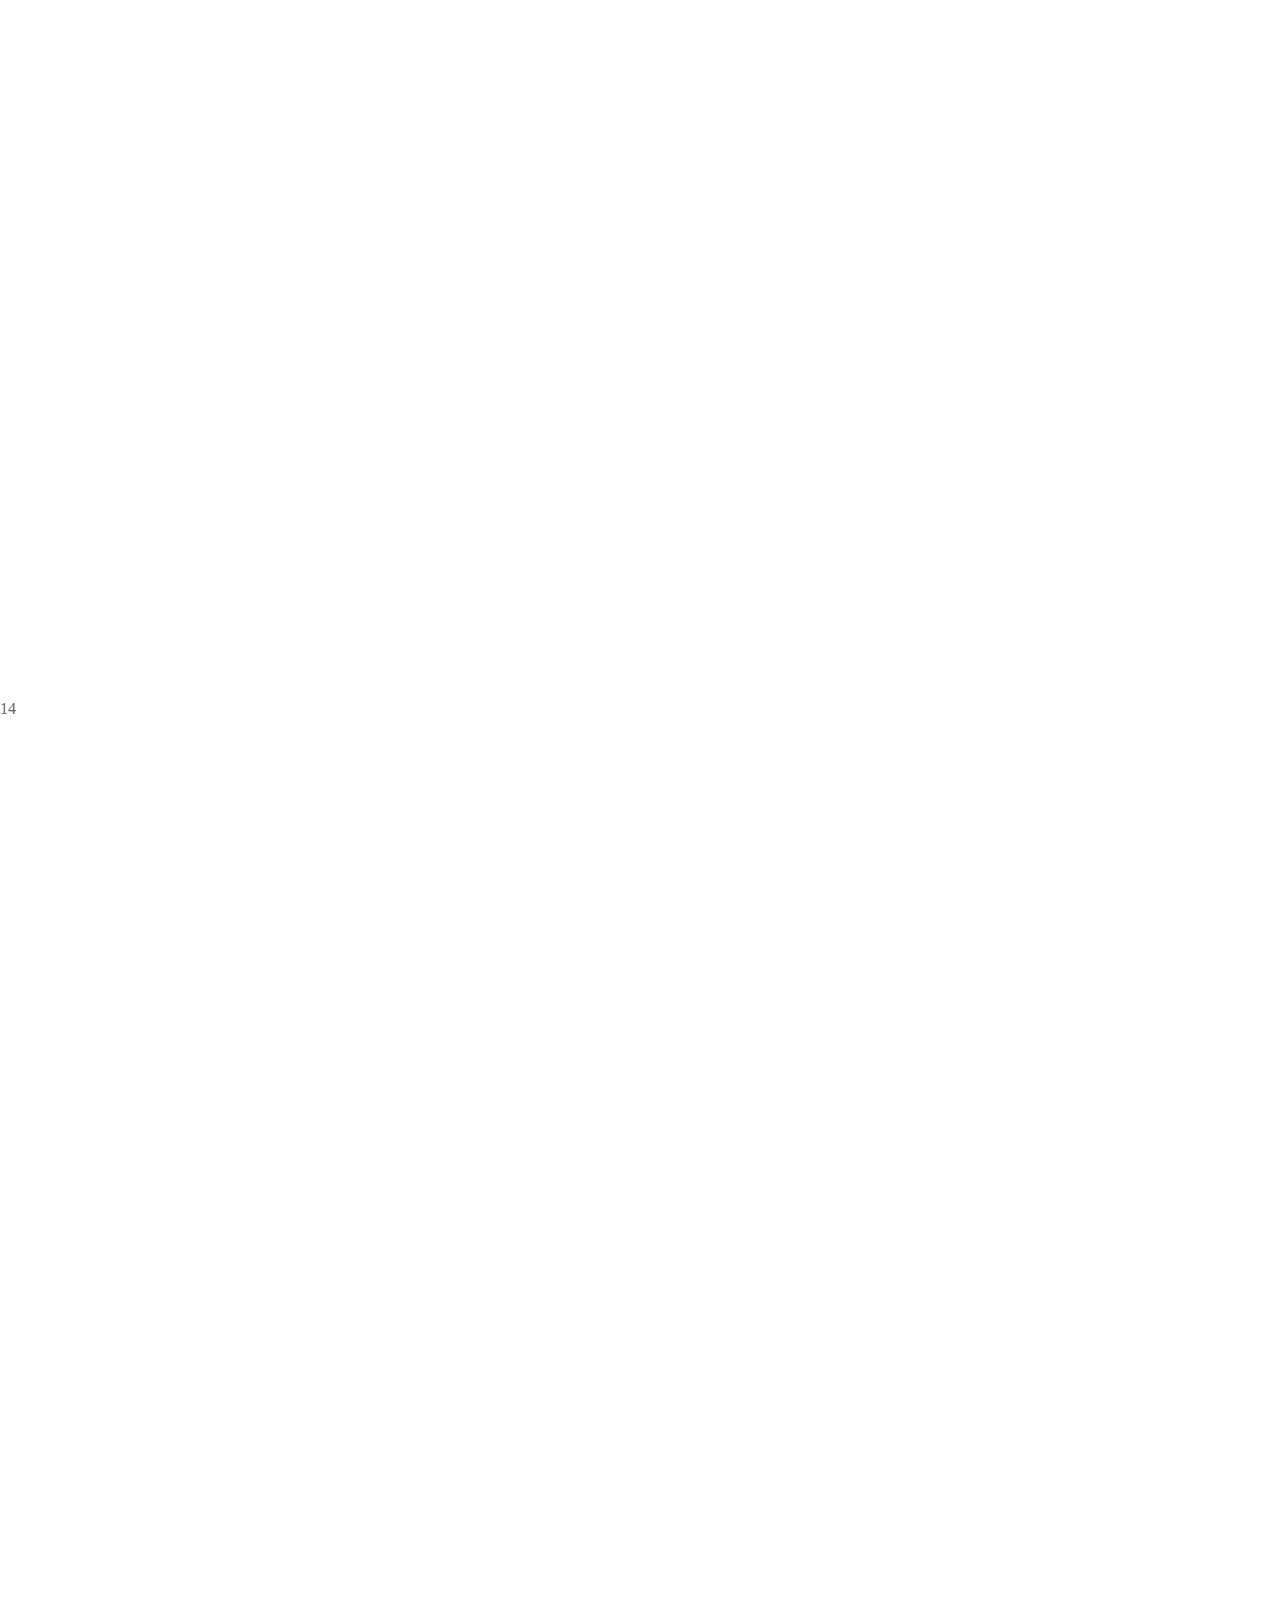
==== commit ab3c0293: "finish basic functions" ====
--- a/PowerPoint/powerpoint.html
+++ b/PowerPoint/powerpoint.html
@@ -6,35 +6,58 @@
           <link rel="stylesheet" href="./powerpoint.css" type="text/css" media="screen" charset="utf-8">
      </head>
      <body>
-<!--           <div id="title_page" class="page before"></div>
-          <div id="index_page" class="page"></div> -->
-		<div id="main_page" class="page">
-			<div id="sidebar">
-                    <div class="chapter" data-chapter="1">Chapter 1</div>
-                    <div class="chapter" data-chapter="2">Chapter 2</div>
-                    <div class="chapter" data-chapter="3">Chapter 3</div>
-                    <div class="chapter" data-chapter="4">Chapter 4</div>
-               </div>
-			<div id="subsidebar"></div>
-			<div id="content_wrapper">
-	               <div class="content_page" data-index="1.1">1</div>
-                    <div class="content_page" data-index="1.1">2</div>
-                    <div class="content_page" data-index="1.1">3</div>
-                    <div class="content_page" data-index="1.1">4</div>
-                    <div class="content_page" data-index="1.1">5</div>
-                    <div class="content_page" data-index="1.1">6</div>
-                    <div class="content_page" data-index="1.1">7</div>
-                    <div class="content_page" data-index="1.1">8</div>
-                    <div class="content_page" data-index="1.1">9</div>
-                    <div class="content_page" data-index="1.1">10</div>
-                    <div class="content_page" data-index="1.1">11</div>
-                    <div class="content_page" data-index="1.1">12</div>
-                    <div class="content_page" data-index="1.1">13</div>
-                    <div class="content_page" data-index="1.1">14</div>
+     	<div id="main_wrapper">
+     		<div id="title_page" class="page">
+     			<div id="title_wrapper">
+		 			<h1 id="title">This is the Title</h1>
+		 			<h2 id="subtitle">This is the subtitle</h2>
+		 			<div id="author">from someplace<br/>author</div>
+     			</div>
+     		</div>
+	      	<div id="index_page" class="page">
+	      		<div id="index_wrapper">
+		 			<h1 id="index_title">Table of Contents</h1>
+		 			<div class="index_name">1.This is Chapter1</div>
+		 			<div class="index_name">2.This is Chapter2</div>
+		 			<div class="index_name">3.This is Chapter3</div>
+		 			<div class="index_name">4.This is Chapter4</div>
+     			</div>
+	      	</div>
+			<div id="main_page" class="page">
+				<div id="sidebar">
+					<div id="sidebar_wrapper">
+	                    <div class="chapter sidebar_item" data-chapter="1">Chapter 1</div>
+	                    <div class="chapter sidebar_item" data-chapter="2">Chapter 2</div>
+	                    <div class="chapter sidebar_item" data-chapter="3">Chapter 3</div>
+	                    <div class="chapter sidebar_item" data-chapter="4">Chapter 4</div>
+	               </div>
+	            </div>
+				<div id="subsidebar"></div>
+				<div id="content_wrapper">
+		               <div class="content_page" data-index="1.1">1</div>
+	                    <div class="content_page" data-index="1.2">2</div>
+	                    <div class="content_page" data-index="1.3">3</div>
+	                    <div class="content_page" data-index="1.4">4</div>
+	                    <div class="content_page" data-index="2.1">5</div>
+	                    <div class="content_page" data-index="2.2">6</div>
+	                    <div class="content_page" data-index="3.0">7</div>
+	                    <div class="content_page" data-index="3.1">8</div>
+	                    <div class="content_page" data-index="3.2">9</div>
+	                    <div class="content_page" data-index="3.2">10</div>
+	                    <div class="content_page" data-index="4.0">11</div>
+	                    <div class="content_page" data-index="4.1">12</div>
+	                    <div class="content_page" data-index="4.1">13</div>
+	                    <div class="content_page" data-index="4.2">14</div>
+				</div>
 			</div>
-		</div>
-                    <!-- <div id="thank_page" class="page hidden"></div> -->
-          <script src="./powerpoint.js" charset="utf-8"></script>
+	        <div id="thank_page" class="page">
+	        	<div id="thank_wrapper">
+		 			<h1 id="thank_title">Thank You for Watching!</h1>
+     			</div>
+	        </div>
+     	</div>
+      	
+      	<script src="./powerpoint.js" charset="utf-8"></script>
      </body>
 </html>
 
--- a/PowerPoint/powerpoint.css
+++ b/PowerPoint/powerpoint.css
@@ -12,36 +12,107 @@
 .page{
 	height: 100%;
 	width: 100%;
-	position: absolute;
+	position: relative;
 	top: 0;
 	left: 0;
-	-webkit-transition: top 1s ease-in-out;
+	-webkit-transition: top 1s ease-out;
 }
 .hidden{
 	display: none;
 }
+#main_wrapper{
+	top:0;
+	position: relative;
+	-webkit-transition:all 0.4s ease-out;
+}
+#title_page,#index_page,#thank_page{
+	z-index: 1000;
+}
 #title_page{
-	background-color: orange;
+	background-color: #ddd;
 }
-#content_page{
-	background-color: white;
+#title_wrapper{
+	margin:0 250px 150px 250px;
+	padding-top: 150px;
 }
+#title{
+	font-size: 80px;
+	margin: 0 0 10px 0;
+}
+#subtitle{
+	font-size: 40px;
+	margin:10px 0 0 0;
+}
+#author{
+	position: absolute;
+	bottom: 200px;
+	font-size: 35px;
+}
+
+
+#index_page{
+	background-color: #666;
+	color: #fff;
+}
+#index_wrapper{
+	float:right;
+	margin: 0 350px 150px 0;
+	padding-top: 150px; 
+}
+#index_title{
+	font-size: 80px;
+}
+.index_name{
+	font-size: 35px;
+	margin-bottom: 50px;
+}
+
+
+#thank_page{
+	background-color: #ddd;
+
+}
+#thank_wrapper{
+	margin:0 250px 150px 250px;
+	padding-top: 250px;
+}
+#thank_title{
+	font-size: 80px;
+}
+
 #main_page{
 	display: flex;
 }
 #sidebar,#subsidebar{
 	height: 100%;
+	background-color: #fff;
+  	box-shadow: 0px 0px 20px 0px #ddd;
 	-webkit-transition: all 0.3s ease-out;
 }
 #sidebar{
-	background-color: blue;
 	width: 250px;
-	z-index: 1000;
+	z-index: 999;
+	font-weight: bold;
 }
 #subsidebar{
-	background-color: green;
 	width: 0;
+	position: absolute;
 	z-index: 100;
+}
+.sidebar_item{
+	line-height: 50px;
+	padding-left: 10px;
+	height: 50px;
+	color: #666;
+	border-bottom: 1px solid #ddd;
+}
+#sidebar .sidebar_item:nth-child(1){
+	border-top: 1px solid #ddd;
+	margin-top: 100px;
+}
+#subsidebar .sidebar_item:nth-child(1){
+	border-top: 1px solid #ddd;
+	margin-top: 175px;
 }
 #subsidebar .index{
 	display: none;
@@ -50,10 +121,10 @@
 	margin: 0;
 	padding: 0;
 	overflow: hidden;
-	position: relative;
+	position: absolute;
 	top:0;
 	-webkit-transition:all 0.4s ease-out;
-	background-color: yellow;
+	background-color: #fff;
 	z-index: 10;
 	flex:1;
 }
@@ -64,6 +135,12 @@
 	display: block;
 }
 .content_page{
-	background-color: #666666;
+	background-color: #fff;
+	color: #666;
+}
+
+
+.sidebar_item.active{
+	background-color: #666;
 	color: #fff;
 }